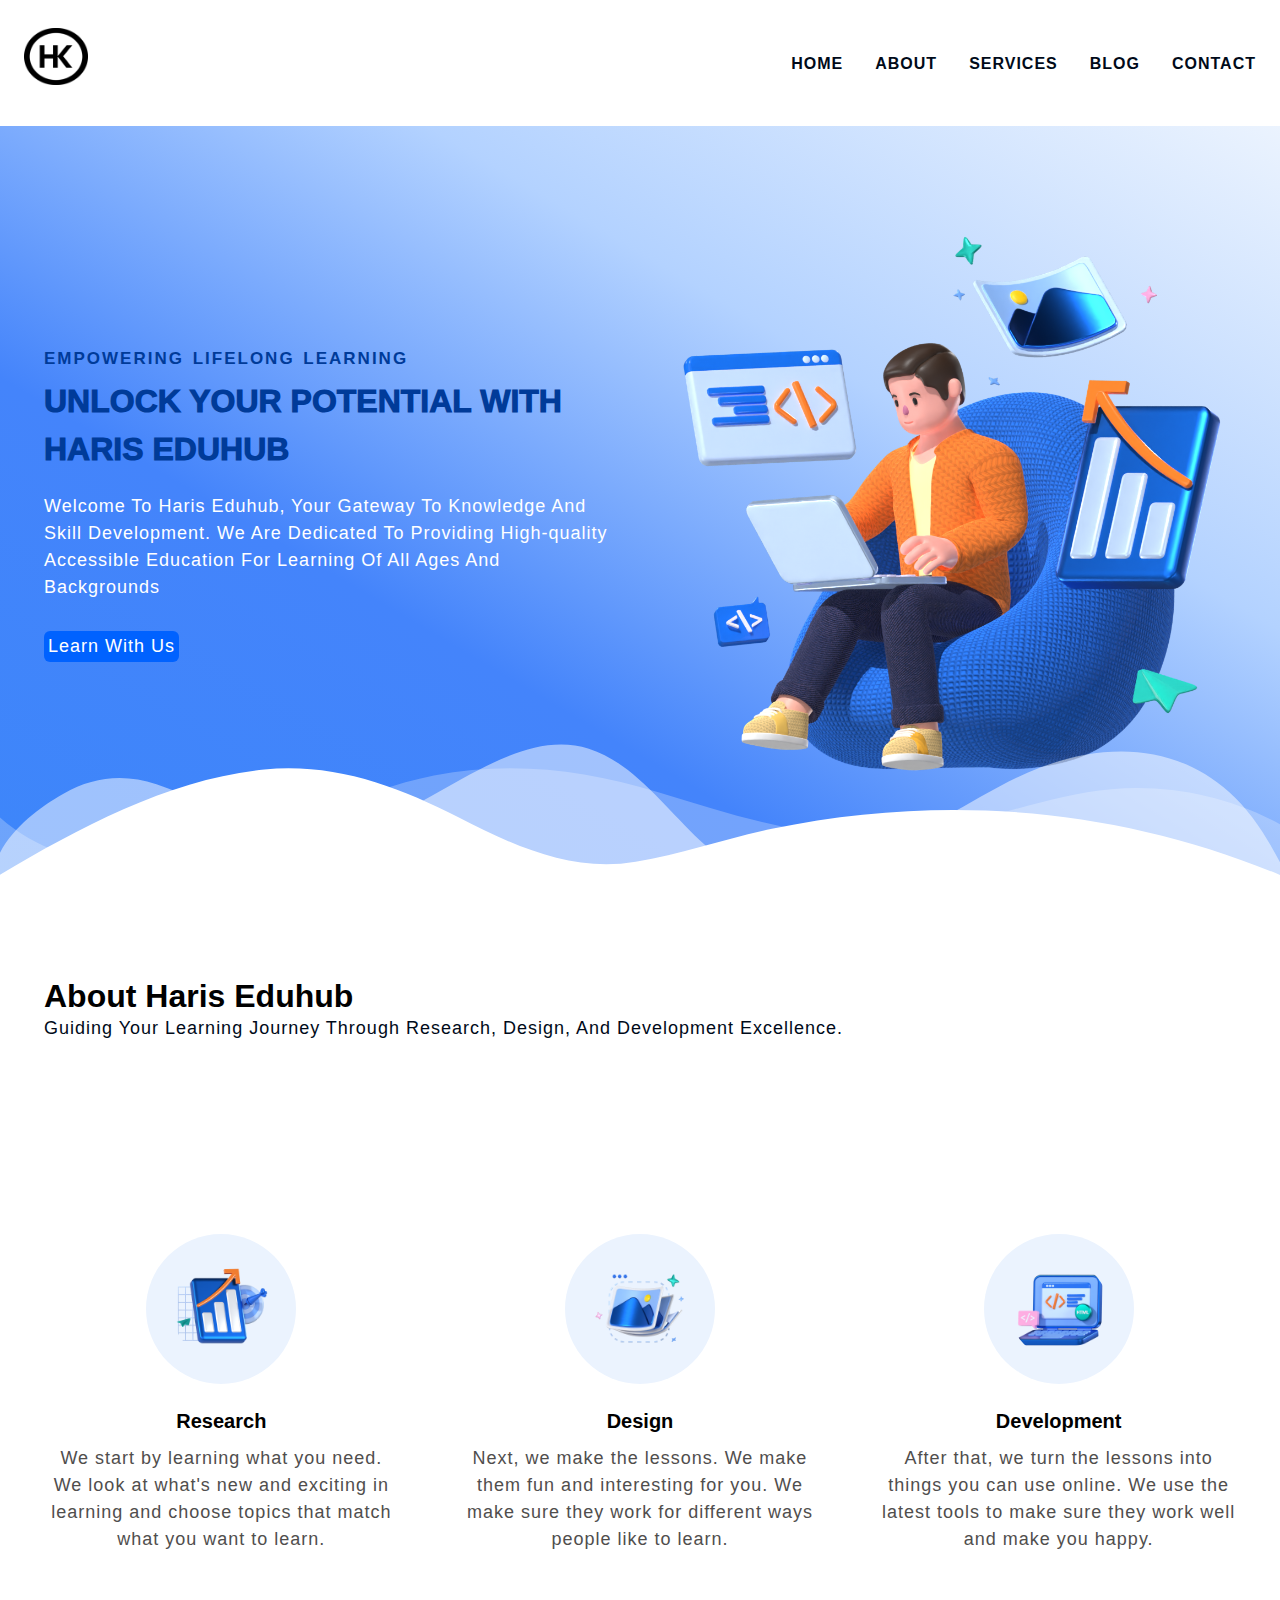
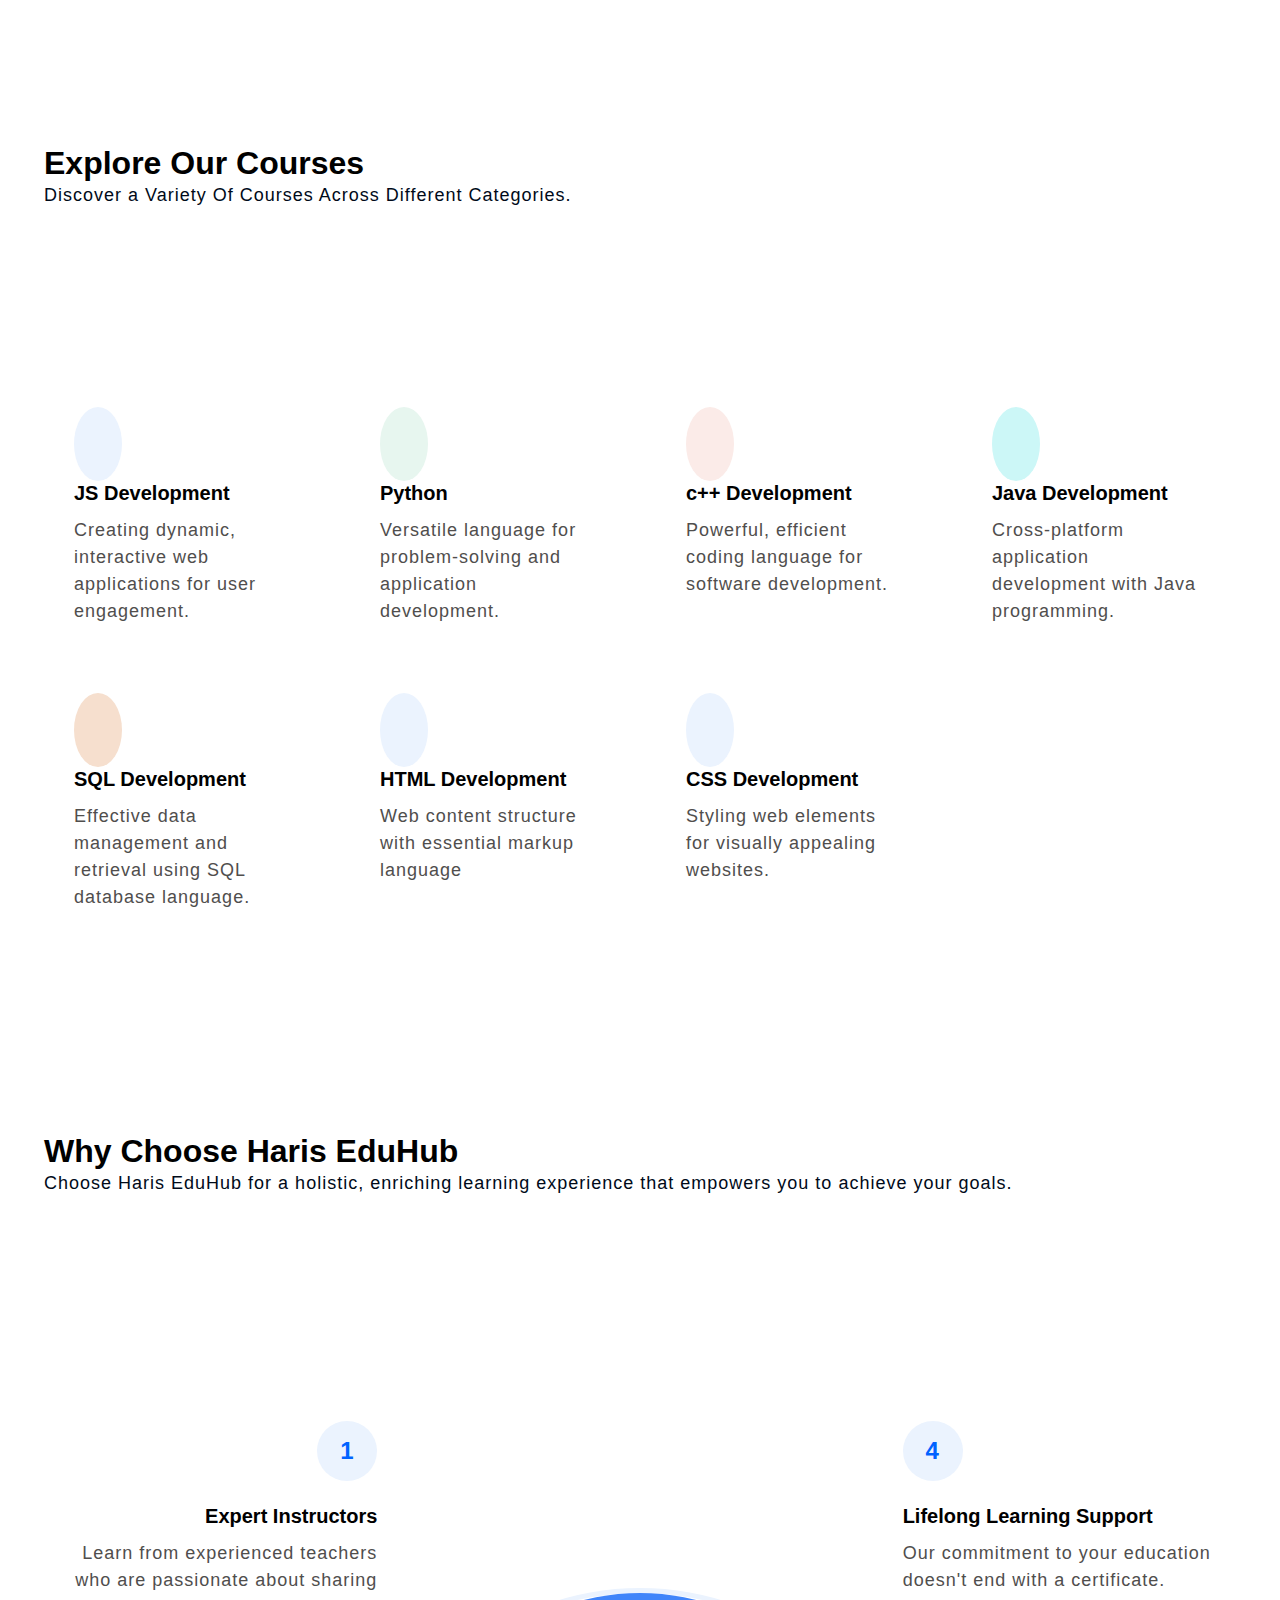
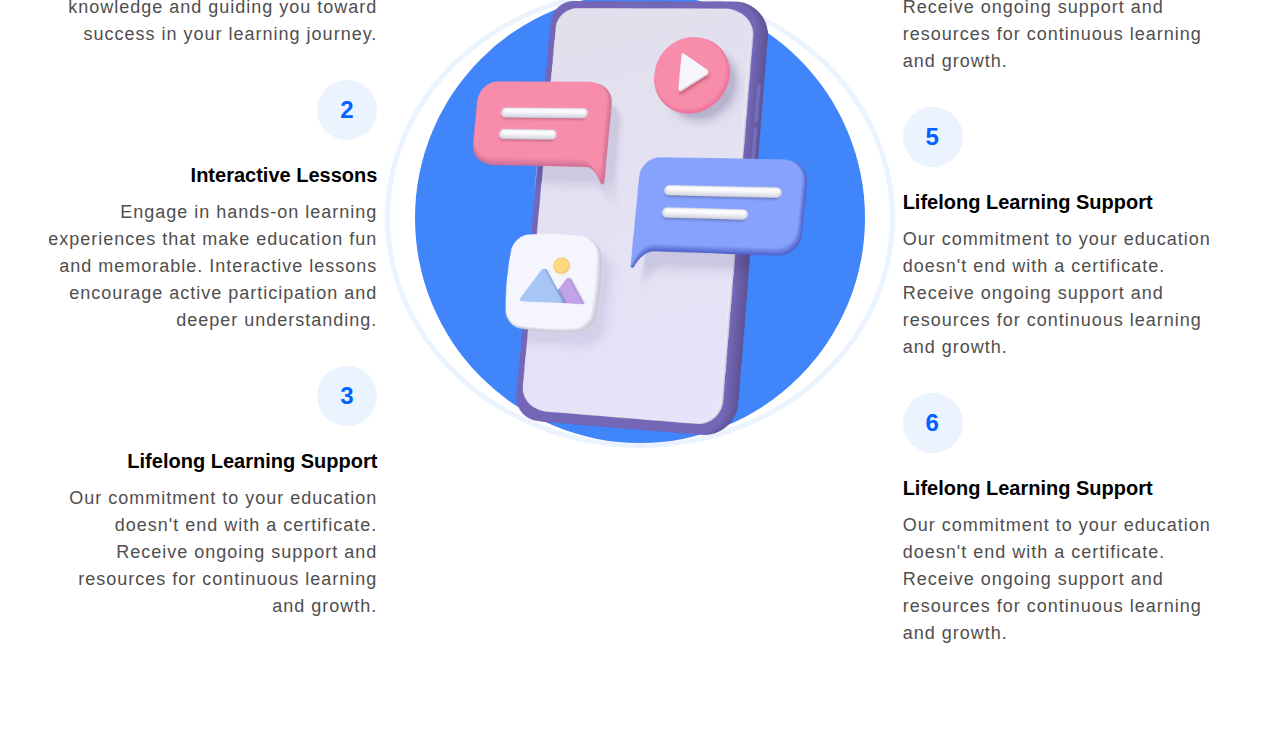
==== index.html @ 038fa743 "next start  contact section" ====
<!DOCTYPE html>
<html lang="en">

<head>
    <meta charset="UTF-8">
    <meta name="viewport" content="width=device-width, initial-scale=1.0">
    <link rel="stylesheet" href="https://cdnjs.cloudflare.com/ajax/libs/font-awesome/6.5.2/css/all.min.css"
        integrity="sha512-SnH5WK+bZxgPHs44uWIX+LLJAJ9/2PkPKZ5QiAj6Ta86w+fsb2TkcmfRyVX3pBnMFcV7oQPJkl9QevSCWr3W6A=="
        crossorigin="anonymous" referrerpolicy="no-referrer" />
    <link rel="stylesheet" href="style.css">
    <link rel="shortcut icon" href="logo.png" type="image/x-icon">
    <title>HARIS EDUHUB</title>
</head>

<body>

    <header class="section-navbar">
        <div class="container">
            <div class="navbar-brand">
                <a href="index.html">
                    <img src="logo.png" alt="my thapa eduhub logo" width="80%" height="auto" />
                </a>
            </div>
            <nav class="navbar">
                <ul>
                    <li class="nav-item">
                        <a class="nav-link" href="index.html"> home </a>
                    </li>
                    <li class="nav-item">
                        <a class="nav-link" href="about.html"> about </a>
                    </li>
                    <li class="nav-item">
                        <a class="nav-link" href="services.html"> services </a>
                    </li>
                    <li class="nav-item">
                        <a class="nav-link" href="blog.html"> blog </a>
                    </li>
                    <li class="nav-item">
                        <a class="nav-link" href="#section-contact--homepage"> contact </a>
                    </li>
                </ul>
            </nav>
        </div>
    </header>

    <main>
        <div class="section-hero">
            <div class="container grid grid-two--cols">
                <div class="section-hero--content">
                    <p class="hero-subheading">EMPOWERING LIFELONG LEARNING</p>
                    <h1 class="hero-heading">UNLOCK YOUR POTENTIAL WITH HARIS EDUHUB</h1>
                    <p class="hero-para">Welcome To Haris Eduhub,
                        Your Gateway To Knowledge And Skill Development.
                        We Are Dedicated To Providing High-quality Accessible
                        Education For Learning Of All Ages And Backgrounds</p>
                    <div class="hero-btn">
                        <a href="services.html" class="btn btn-white">Learn With Us</a>
                    </div>
                </div>
                <div class="section-hero--image">
                    <figure>
                        <img src="main-hero.png" alt=" nice pic">
                    </figure>
                </div>
            </div>
        </div>

        <div class="custom-shape-divider-bottom-1719916076">
            <svg data-name="Layer 1" xmlns="http://www.w3.org/2000/svg" viewBox="0 0 1200 120"
                preserveAspectRatio="none">
                <path
                    d="M0,0V46.29c47.79,22.2,103.59,32.17,158,28,70.36-5.37,136.33-33.31,206.8-37.5C438.64,32.43,512.34,53.67,583,72.05c69.27,18,138.3,24.88,209.4,13.08,36.15-6,69.85-17.84,104.45-29.34C989.49,25,1113-14.29,1200,52.47V0Z"
                    opacity=".25" class="shape-fill"></path>
                <path
                    d="M0,0V15.81C13,36.92,27.64,56.86,47.69,72.05,99.41,111.27,165,111,224.58,91.58c31.15-10.15,60.09-26.07,89.67-39.8,40.92-19,84.73-46,130.83-49.67,36.26-2.85,70.9,9.42,98.6,31.56,31.77,25.39,62.32,62,103.63,73,40.44,10.79,81.35-6.69,119.13-24.28s75.16-39,116.92-43.05c59.73-5.85,113.28,22.88,168.9,38.84,30.2,8.66,59,6.17,87.09-7.5,22.43-10.89,48-26.93,60.65-49.24V0Z"
                    opacity=".5" class="shape-fill"></path>
                <path
                    d="M0,0V5.63C149.93,59,314.09,71.32,475.83,42.57c43-7.64,84.23-20.12,127.61-26.46,59-8.63,112.48,12.24,165.56,35.4C827.93,77.22,886,95.24,951.2,90c86.53-7,172.46-45.71,248.8-84.81V0Z"
                    class="shape-fill"></path>
            </svg>
        </div>

    </main>

    <section class="section-about">
        <div class="container">
            <h2 class="section-common-heading">About Haris Eduhub</h2>
            <p class="section-common-subheading">
                Guiding Your Learning Journey Through Research, Design, And Development Excellence.
            </p>
        </div>

        <div class="container grid grid-three--cols">
            <div class="about-div">
                <div class="icon">
                    <img src="research.png" alt="haris eduhub research team">
                </div>
                <h3 class="section-common--title">Research</h3>
                <p>We start by learning what you need. We look at what's new and exciting in learning and choose topics
                    that match what you want to learn.</p>
            </div>

            <div class="about-div">
                <div class="icon">
                    <img src="design.png" alt="haris eduhub research team">
                </div>
                <h3 class="section-common--title">Design</h3>
                <p>Next, we make the lessons. We make them fun and interesting for you. We make sure they work for
                    different ways people like to learn.</p>
            </div>


            <div class="about-div">
                <div class="icon">
                    <img src="Coding.png" alt="haris eduhub research team">
                </div>
                <h3 class="section-common--title">Development</h3>
                <p>After that, we turn the lessons into things you can use online. We use the latest tools to make sure
                    they work well and make you happy.</p>
            </div>

        </div>

    </section>

    <section class="section-courses">
        <div class="container">
            <h2 class="section-common-heading">Explore Our Courses</h2>
            <p class="section-common-subheading">
                Discover a Variety Of Courses Across Different Categories.
            </p>
        </div>



        <div class="container grid grid-four--cols ">
            <div class="courses-div">
                <div class="icon">
                    <i class="fa-brands fa-js"></i>
                </div>
                <h3 class="section-common--title">JS Development</h3>
                <p>Creating dynamic, interactive web applications for user engagement.</p>
            </div>



            <div class="courses-div">
                <div class="icon">
                    <i class="fa-brands fa-python"></i>
                </div>
                <h3 class="section-common--title">Python</h3>
                <p>Versatile language for problem-solving and application development.</p>
            </div>



            <div class="courses-div">
                <div class="icon">
                    <i class="fa-brands fa-css3-alt"></i>
                </div>
                <h3 class="section-common--title">c++ Development</h3>
                <p>Powerful, efficient coding language for software development.
                </p>
            </div>



            <div class="courses-div">
                <div class="icon">
                    <i class="fa-brands fa-js"></i>
                </div>
                <h3 class="section-common--title">Java Development</h3>
                <p>Cross-platform application development with Java programming.</p>
            </div>



            <div class="courses-div">
                <div class="icon">
                    <i class="fa-solid fa-laptop-code"></i>
                </div>
                <h3 class="section-common--title">SQL Development</h3>
                <p>Effective data management and retrieval using SQL database language.</p>
            </div>



            <div class="courses-div">
                <div class="icon">
                    <i class="fa-brands fa-html5"></i>
                </div>
                <h3 class="section-common--title">HTML Development</h3>
                <p>Web content structure with essential markup language</p>
            </div>



            <div class="courses-div">
                <div class="icon">
                    <i class="fa-brands fa-css3-alt"></i>
                </div>
                <h3 class="section-common--title">CSS Development</h3>
                <p>Styling web elements for visually appealing websites.</p>
            </div>

        </div>
    </section>


    <section class="section-why-choose">
        <div class="container">
            <h2 class="section-common-heading">Why Choose Haris EduHub</h2>
            <p class="section-common-subheading">
                Choose Haris EduHub for a holistic, enriching learning experience that empowers you to achieve your
                goals.
            </p>
        </div>




        <div class="container grid grid-three--cols">
            <div class="choose-left--div text-align--right">
                <div class="why-choose--div">
                    <p class="common-text--highlight">1</p>
                    <h3 class="section-common--title">Expert Instructors</h3>
                    <p>Learn from experienced teachers who are passionate about sharing knowledge and guiding you toward
                        success in your learning journey.</p>

                </div>

                <div class="why-choose--div">
                    <p class="common-text--highlight">2</p>
                    <h3 class="section-common--title">Interactive Lessons</h3>
                    <p>Engage in hands-on learning experiences that make education fun and memorable. Interactive
                        lessons encourage active participation and deeper understanding.</p>

                </div>

                <div class="why-choose--div">
                    <p class="common-text--highlight">3</p>
                    <h3 class="section-common--title">Lifelong Learning Support</h3>
                    <p>Our commitment to your education doesn't end with a certificate. Receive ongoing support
                        and resources for continuous learning and growth.</p>

                </div>

            </div>

            <div class="choose-center--div">
                <figure>
                    <img src="mbl.png" alt="">
                </figure>
            </div>

            <div class="choose-left--div text-align--left">

                <div class="choose-right--div text-align--left">
                    <div class="why-choose--div">
                        <p class="common-text--highlight">4</p>
                        <h3 class="section-common--title">Lifelong Learning Support</h3>
                        <p>Our commitment to your education doesn't end with a certificate. Receive ongoing support
                            and resources for continuous learning and growth.</p>

                    </div>
                </div>

                <div class="choose-right--div text-align--left">
                    <div class="why-choose--div">
                        <p class="common-text--highlight">5</p>
                        <h3 class="section-common--title">Lifelong Learning Support</h3>
                        <p>Our commitment to your education doesn't end with a certificate. Receive ongoing support
                            and resources for continuous learning and growth.</p>

                    </div>
                </div>

                <div class="choose-right--div text-align--left">
                    <div class="why-choose--div">
                        <p class="common-text--highlight">6</p>
                        <h3 class="section-common--title">Lifelong Learning Support</h3>
                        <p>Our commitment to your education doesn't end with a certificate. Receive ongoing support
                            and resources for continuous learning and growth.</p>

                    </div>
                </div>
            </div>

        </div>









    </section>

</body>

</html>
---- style.css ----
* {
  margin: 0;
  padding: 0;
  box-sizing: border-box;
  font-family: Georgia, "Times New Roman", Times, serif;
  ::selection{
    background-color: #3FA2F6;
  }
}

html {
  font-size: 62.5%;
}

/**nav bar**/

h1,
h2,
h3,
h4,
h5,
h6 {
  font-family: sans-serif;
}

p,
li,
a {
  font-family: sans-serif;
  font-size: 1.8rem;
  letter-spacing: 0.1rem;
  font-weight: 400;
  color: var(--para-color);
  line-height: 1.5;
}

a {
  text-decoration: none;
}

li {
  list-style: none;
}

.navbar-brand{
  width: 80px;
  margin-top: 10px;
  aspect-ratio: 1;
}

:root {
  --main-color: #0062ff;
  --bg-color: #ffffff;
  --font-color: #424242;
  --heading-color: #000a19;
  --supporting-color: #ebf3fe;
  --para-color: #504e4d;
  --main-hero-color: #003b99;
  --white-color: #ffffff;
  --btn-hover-bg-color: #033b99;
  --btn-box-shadow: rgba(100,100,111,0.2)0px 7px 29px 0px;
}

.container {
  max-width: 142rem;
  margin: 0 auto;
  padding: 9.6rem 4.4rem;
}

.section-navbar {
  /* width: 100%; */
  box-shadow: rgba(0, 0, 0, 0.05) 0px 6px 24px 0px,
    rgba(0, 0, 0, 0.08) 0px 0px 0px 1px;
}

.section-navbar .container {
  display: flex;
  justify-content: space-between;
  align-items: center;
  padding: 1.8rem 2.4rem;
}

.section-navbar .navbar ul {
  display: flex;
  gap: 3.2rem;
  /* text-transform: capitalize; */

  & li a {
    color: var(--heading-color);
    text-transform: uppercase;
    font-weight: 600;
    font-size: 1.6rem;
    display: inline-block;
    position: relative;

    &::after {
      content: "";
      position: absolute;
      bottom: -0.3rem;
      left: 0;
      width: 0%;
      border-bottom: 0.2rem solid var(--main-color);
      transition: all 0.3s linear;
    }
  }

  & li a:hover:after {
    width: 100%;
  }
}

/**hero section**/

.grid {
  display: grid;
}

.grid-two--cols {
  grid-template-columns: repeat(2, 1fr);
}

.btn{
    display: inline-block;
    padding: 2px 4px;
    background-color: var(--main-color);
    color: var(--white-color);
    border-radius: 0.6rem;
}

.btn:hover{
    background-color: var(--btn-hover-bg-color);
    cursor: pointer;
    box-shadow: var(--btn-box-shadow);
}

main{
  position: relative;
    background-image: linear-gradient(
        to top right,
        #3d86fa,
        #4484fb,
        #b3d2ff,
        #ebf3fe
    );
}

.section-hero--image img{
  width: 100%;
  height: auto;
  transform: scaleX(-1);
}

.section-hero .grid{
  align-items: center;
  gap: 6.4rem;

  & .hero-subheading{
    text-transform: uppercase;
    letter-spacing: 0.2rem;
    font-size: 1.7rem;
    word-spacing: 0.2rem;
    color: var(--main-hero-color);
    font-weight: 700;
    margin-bottom: 6px;
  }

  & .hero-heading{
    font-size: 3.2rem;
    line-height: 1.5;
    font-family: sans-serif;
    color: var(--main-hero-color);
    font-weight: 1000;
  }

  & .hero-para{
    color: var(--white-color);
    margin: 2rem 0 3rem 0;
  }

}

/**shape divider**/

.custom-shape-divider-bottom-1719916076 {
  position: absolute;
  bottom: 0;
  left: 0;
  width: 100%;
  overflow: hidden;
  line-height: 0;
  transform: rotate(180deg);
}

.custom-shape-divider-bottom-1719916076 svg {
  position: relative;
  display: block;
  width: calc(100% + 1.3px);
  height: 150px;
}

.custom-shape-divider-bottom-1719916076 .shape-fill {
  fill: #FFFFFF;
}

/**end shape divider**/

/**about section**/

.section-common-heading{
  font-size: 3.2rem;
  font-weight: 700;
  text-transform: capitalize;
}

.section-common-subheading{
  color: var(--heading-color);
}

.section-about img{
   padding: 2.54rem;
   background-color: var(--supporting-color);
   width: 15rem;
   height: auto;
   border-radius: 50%;
   transition: all 0.3s linear;
}

.section-about .about-div{
  text-align: center;
}

.section-common--title{
  font-size: 2rem;
  margin: 2.4rem 0 1.2rem 0; 
}

.grid-three--cols{
  grid-template-columns: repeat(3, 1fr);
  gap: 6.4rem;
}

.section-about .grid{
  gap: 6.4rem;
}

.section-about .icon:hover > img{
      transform: rotate(360deg);
      background:linear-gradient(to right,#0575e6, #021b79)
}

/**courses section**/

.fa-solid{
  padding: 2.4rem;
  background-color: var(--supporting-color);
  font-size: 2.4rem;
  border-radius: 50%;
  color: var(--main-hero-color);
}

.fa-brands{
  padding: 2.4rem;
  background-color: var(--supporting-color);
  font-size: 2.4rem;
  border-radius: 50%;
  color: var(--main-hero-color);
}

.grid-four--cols{
  grid-template-columns: repeat(4, 2fr);
}

.section-courses .grid{
   gap: 3.2rem;
}

.section-courses .courses-div:hover{
    box-shadow: var(--btn-box-shadow);
}

.section-courses .courses-div{
  padding: 3rem;
}

.courses-div:nth-child(2) .icon .fa-brands{
    background-color: #e7f6ef;
    color: #68bf9b;
}

.courses-div:nth-child(3) .icon .fa-brands{
  background-color: #fbebe8;
  color: #ff8b52;
}

.courses-div:nth-child(1) .icon .fa-brands{
  color: #0062ff;
}

.courses-div:nth-child(4) .icon .fa-brands{
   background-color: #ccf7f7;
   color: #183d3d;
}

.courses-div:nth-child(5) .icon .fa-solid{
 background-color: #f7dfee;
 color: #d988b9;
}

.courses-div:nth-child(5) .icon .fa-solid{
  background-color: #f6dfce;
  color: #ff9b50;
}

.courses-div:nth-child(5) .icon .fa-brands{
  background-color: #dce9fa;
  color: #1450a3;
}

/**why choose section**/

.section-why-choose{

}

.common-text--highlight{
   width: 6rem;
   aspect-ratio: 1;
   background-color: var(--supporting-color);
   color: var(--main-color);
   display: flex;
   justify-content: center;
   align-items: center;
   font-size: 2.4rem;
   font-weight: 700;
   border-radius: 50%;
}

.section-why-choose .text-align--right .why-choose--div{
  display: flex;
  flex-direction: column;
  justify-content: start;
  align-items: end;
  text-align: right;
}

.choose-center--div img{
  width: 100%;
  height: auto;
}

.section-why-choose .grid{
  gap: 9.6rem; 
}

.why-choose--div{
  margin-top: 3.2rem;
}

.choose-center--div,figure{
   display: flex;
   justify-content: center;
   align-items: center;
   position: relative;
}

.choose-center--div figure::before,
.choose-center--div figure::after{
  content: "";
  position: absolute;
  top: 50%;
  left: 50%;
  transform: translate(-50%,-50%);
  background-color: #4085fa;
  width: 45rem;
  height: 45rem;
  border-radius: 50%;
  z-index: -1;
} 

@keyframes circle{
  0%{
    background-color: #b3d0ff;
  }

  25%{
    background-color: #80b1ff;
  }

  50%{
    background-color: #4d91ff;
  }

  75%{
    background-color: #99c0ff;
  }

  100%{
    background-color: #3381ff;
  }
}

.choose-center--div figure::before{
  animation: circle 5s linear infinite;
}

.choose-center--div figure::after{
  width: 50rem;
  width: 50rem;
  z-index: -2;
  border: .5rem solid var(--supporting-color);
  background-color: transparent;
}
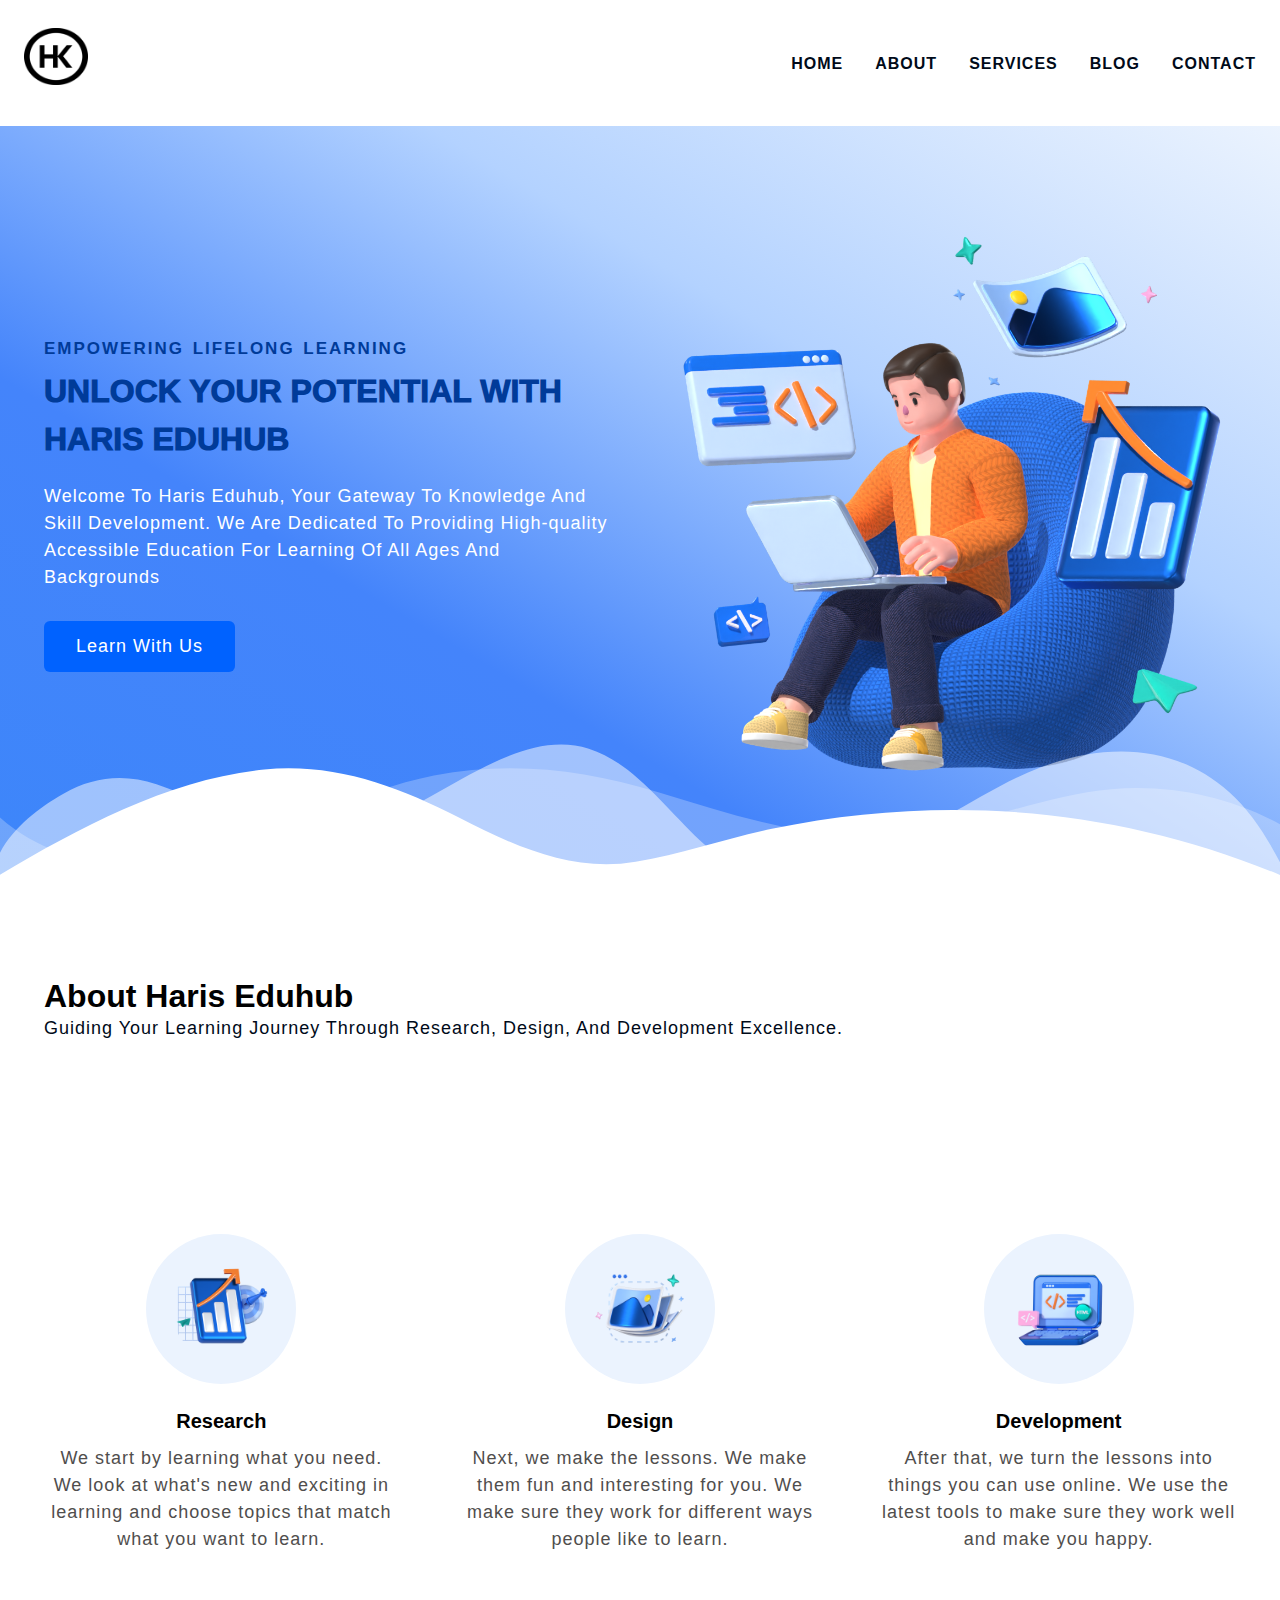
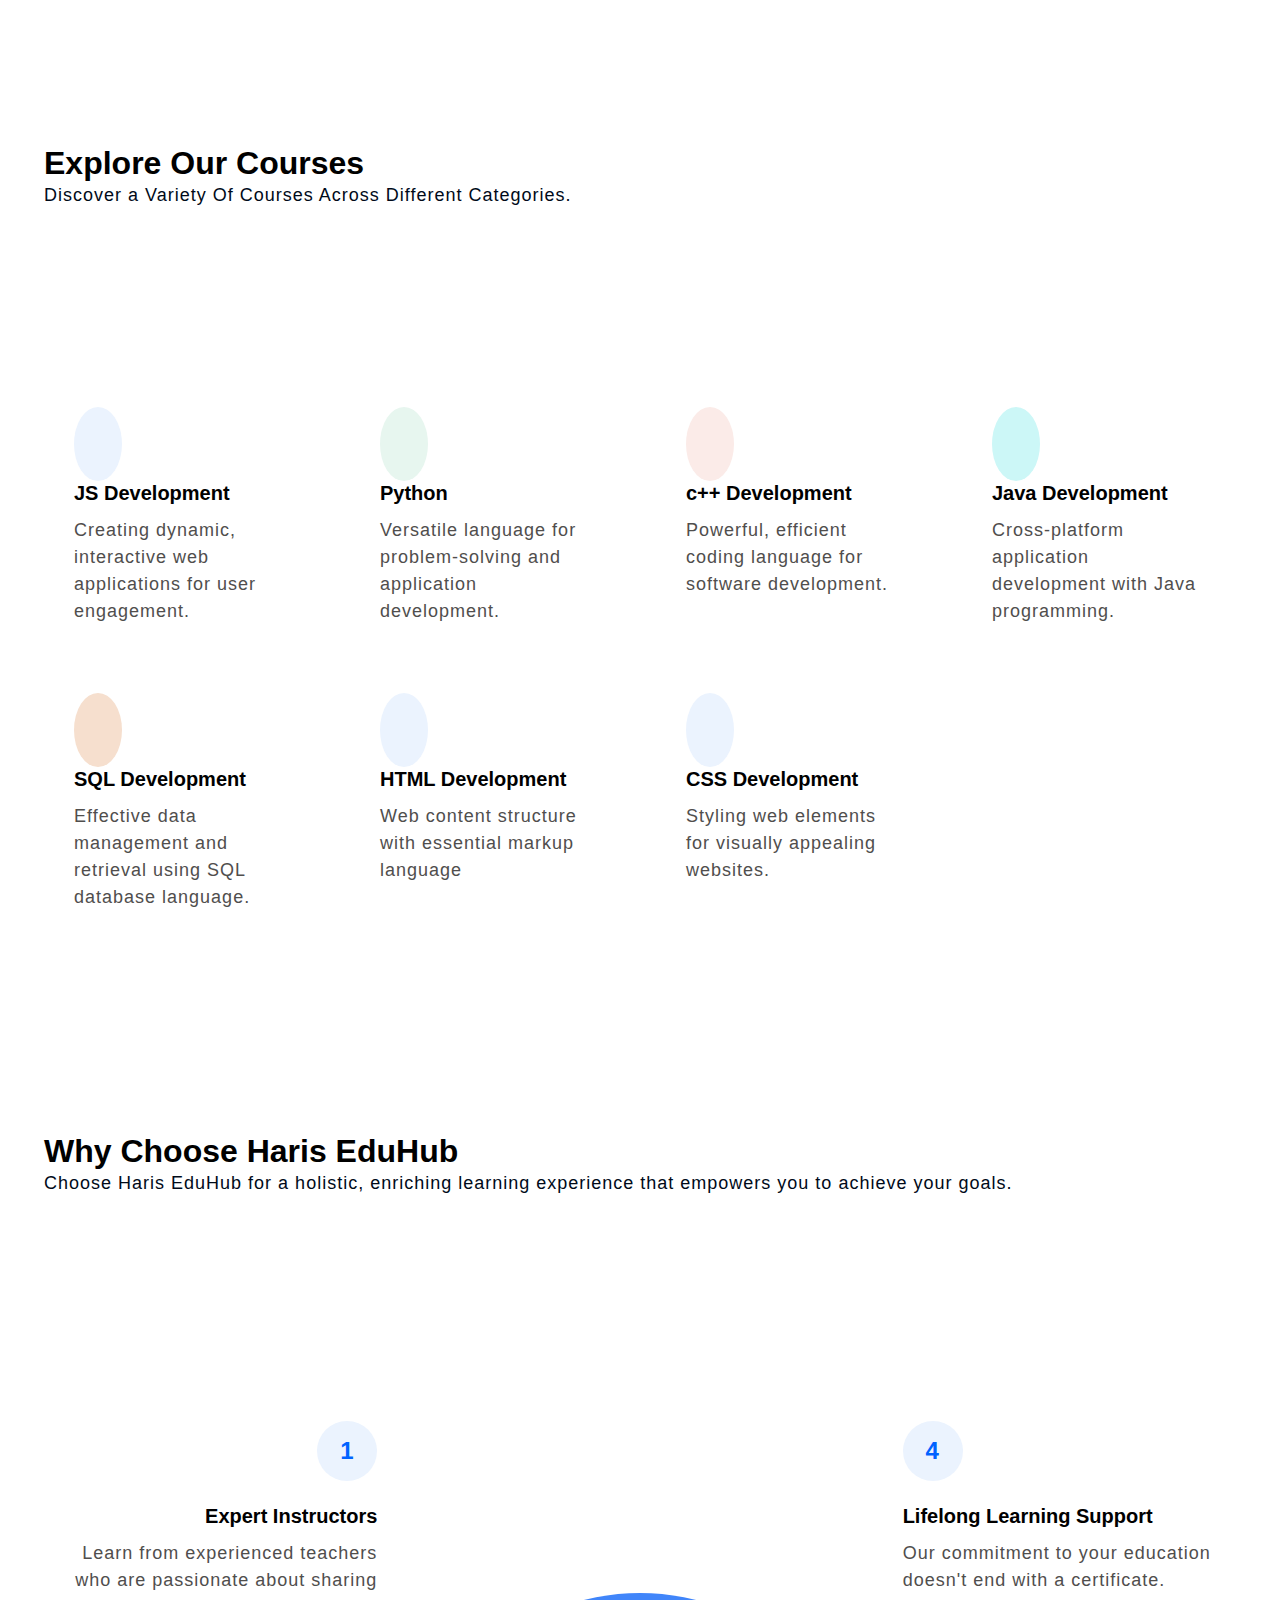
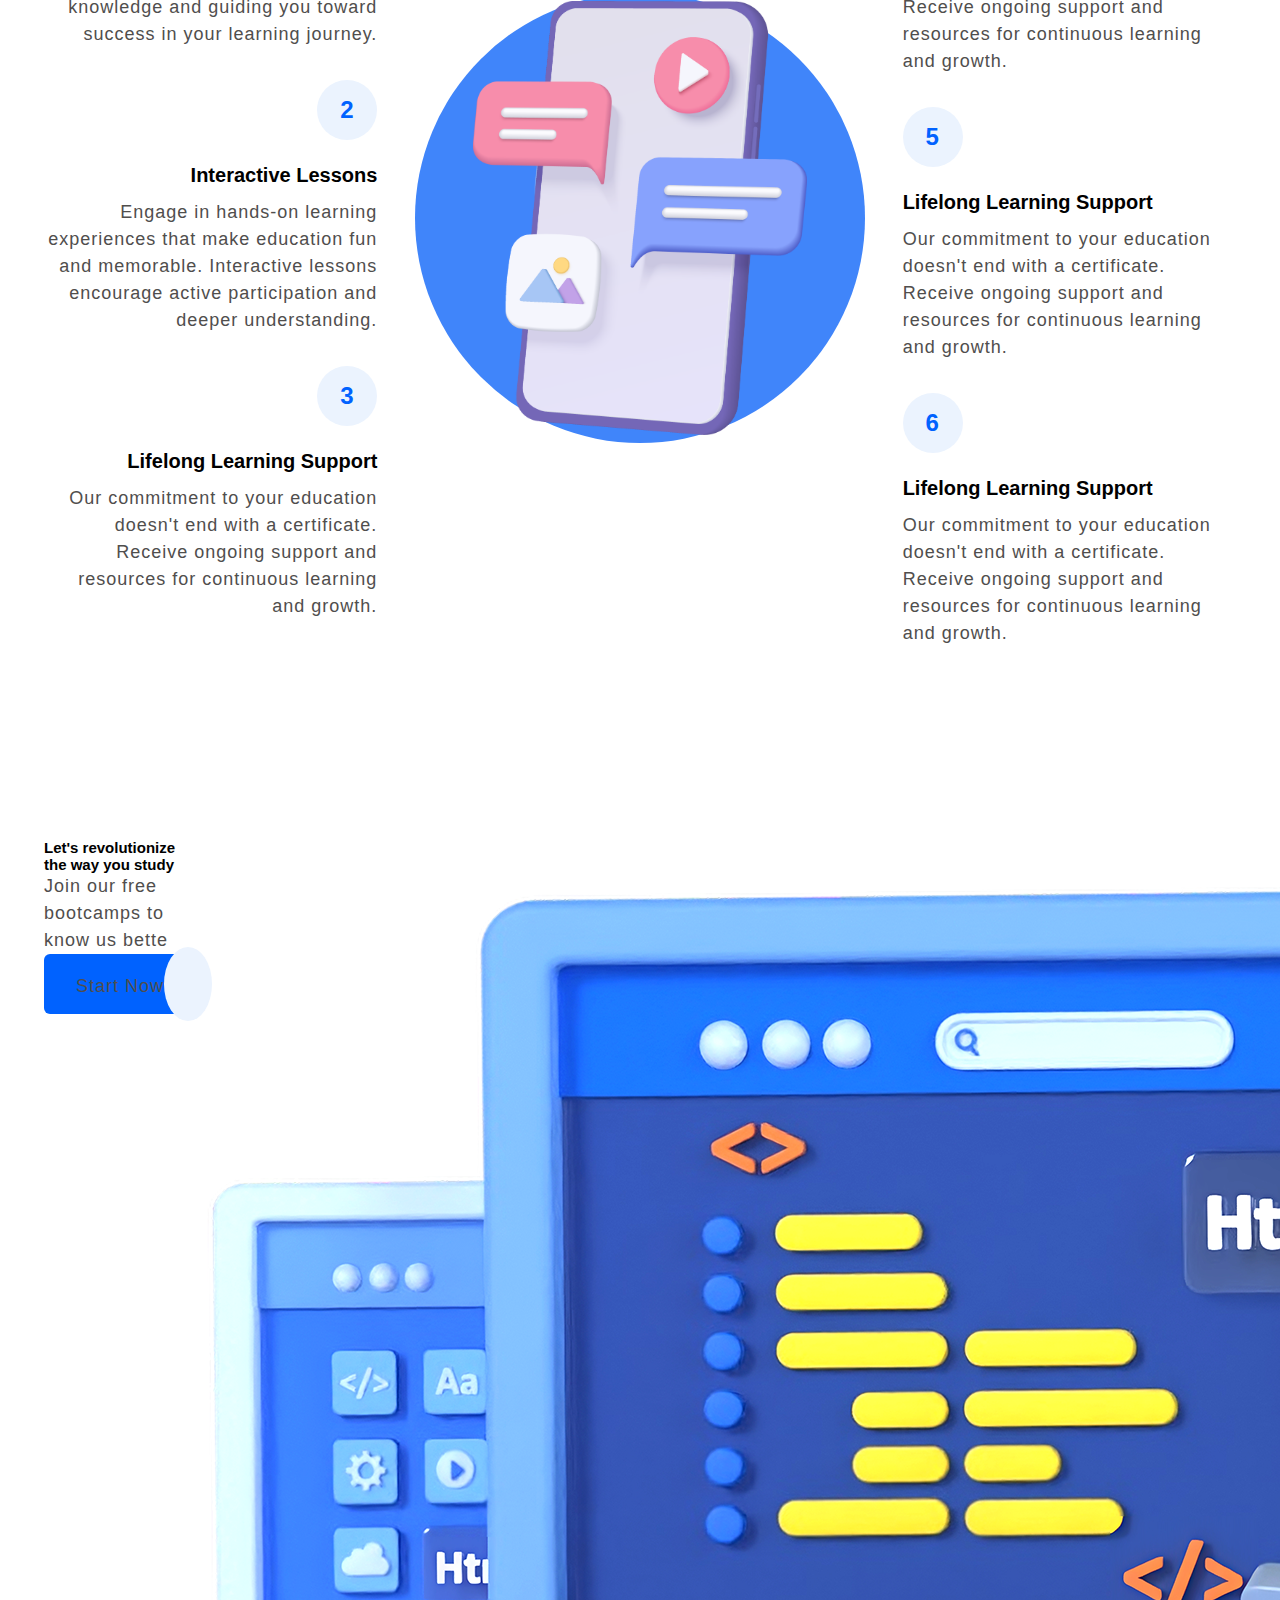
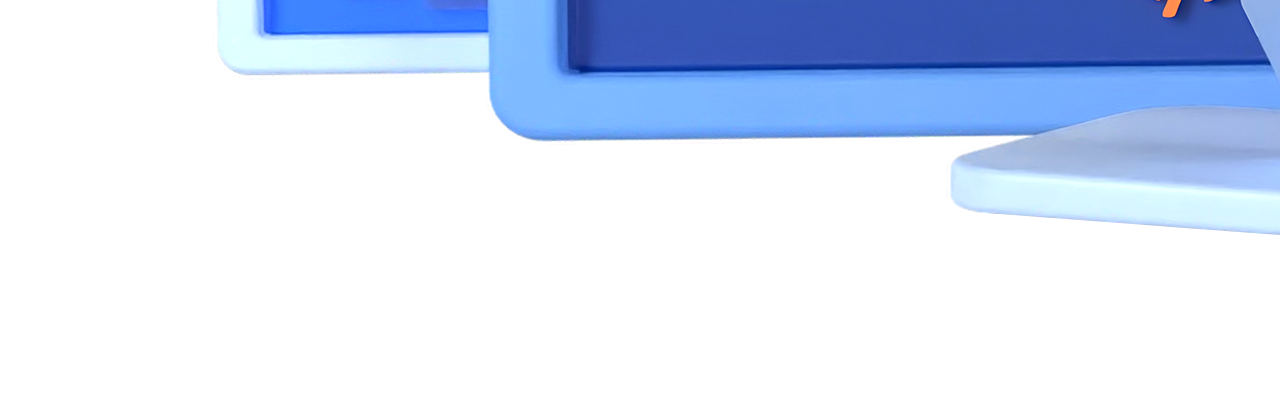
==== commit 848629a9: "start contact home section" ====
--- a/index.html
+++ b/index.html
@@ -287,17 +287,31 @@
             </div>
 
         </div>
-
-
-
-
-
-
-
-
-
     </section>
 
+
+<div class="section-contact-homepage" id=""section-contact-homepage">
+    <div class="container grid grid-two--cols">
+        <div class="contact-content">
+            <h2 class="contact-title">Let's revolutionize the way you study</h2>
+            <p>Join our free bootcamps to know us bette</p>
+             <div class="btn">
+                <a href="contact.html">Start Now <i class="fa-solid fa-circle-arrow-right"></i></a>
+             </div>
+        </div>
+        <div class="contact-image">
+            <img src="main.png" alt="">
+        </div>
+    </div>
+</div>
+
+
+
+
+
+
+    
+
 </body>
 
 </html>--- a/style.css
+++ b/style.css
@@ -121,7 +121,7 @@
 
 .btn{
     display: inline-block;
-    padding: 2px 4px;
+    padding: 12px 32px;
     background-color: var(--main-color);
     color: var(--white-color);
     border-radius: 0.6rem;
@@ -317,10 +317,6 @@
 }
 
 /**why choose section**/
-
-.section-why-choose{
-
-}
 
 .common-text--highlight{
    width: 6rem;
@@ -407,6 +403,6 @@
   width: 50rem;
   width: 50rem;
   z-index: -2;
-  border: .5rem solid var(--supporting-color);
+  /* border: .5rem solid var(--supporting-color); */
   background-color: transparent;
 }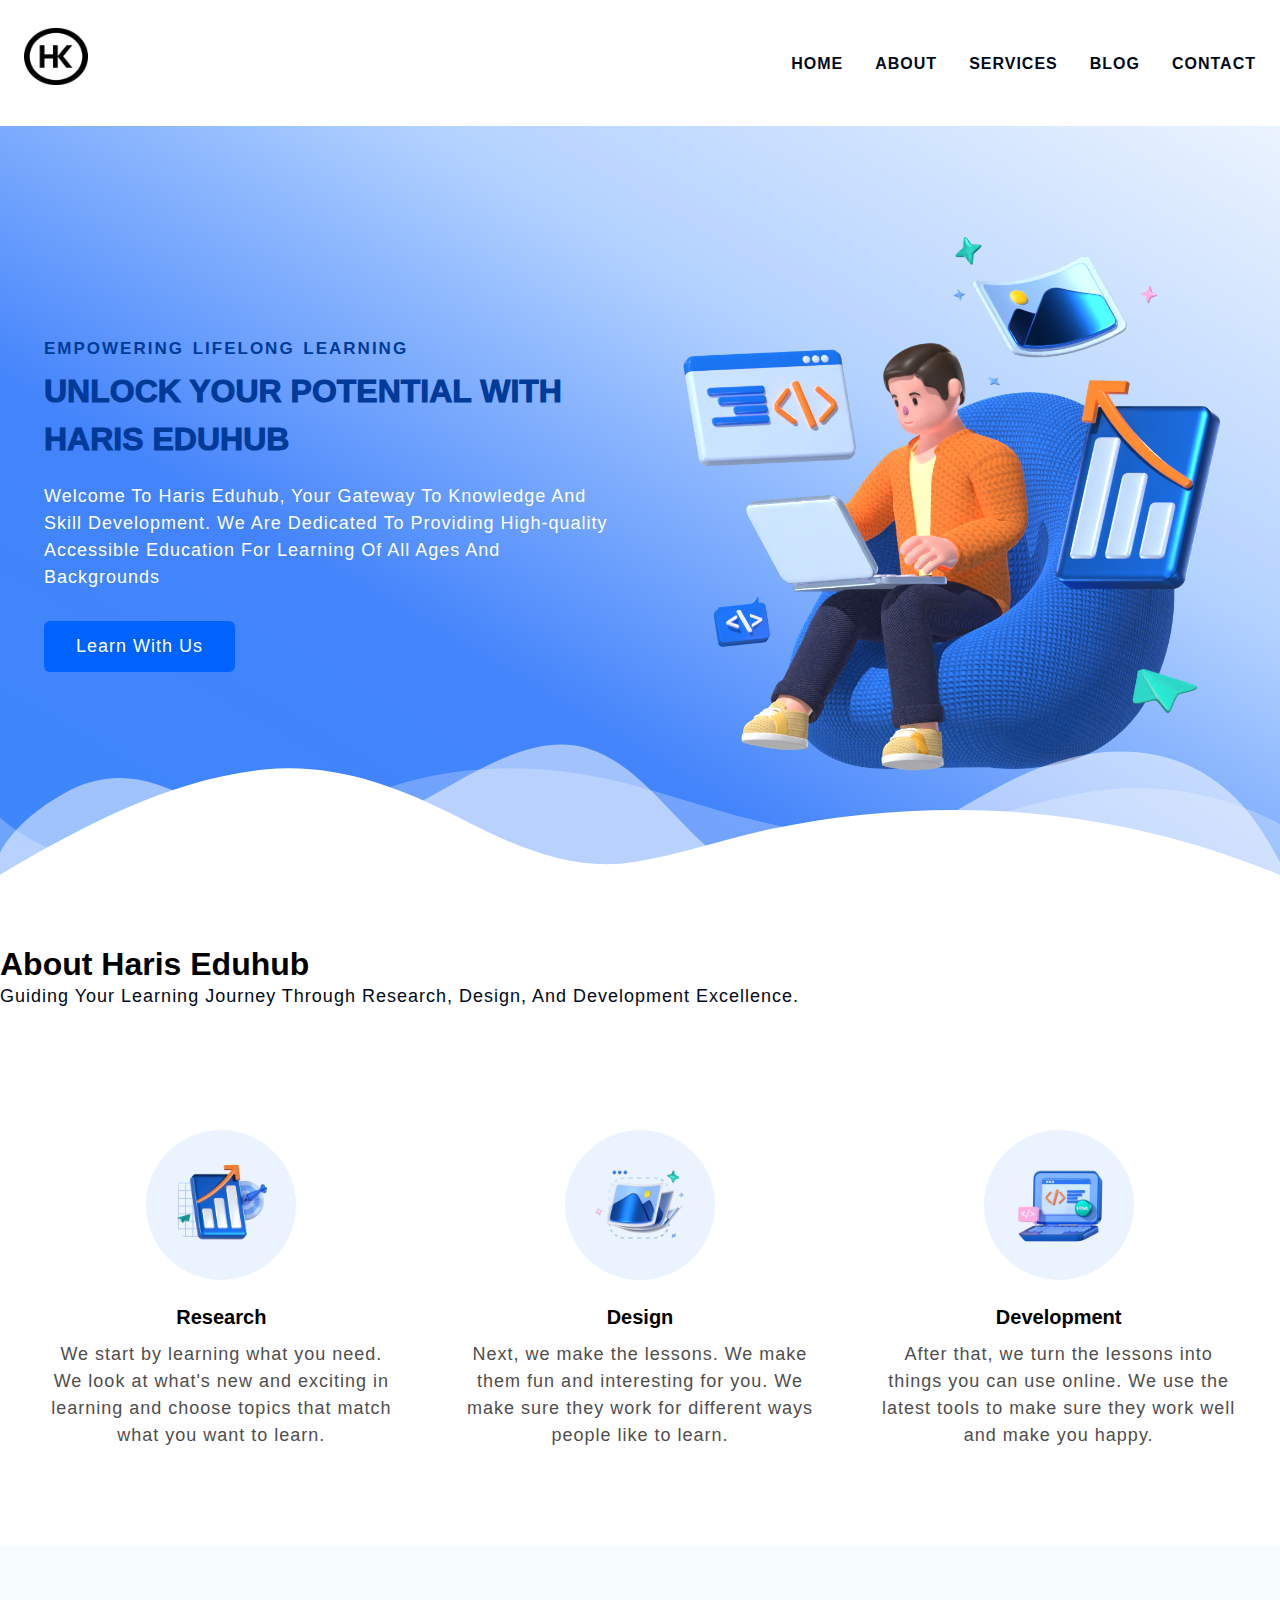
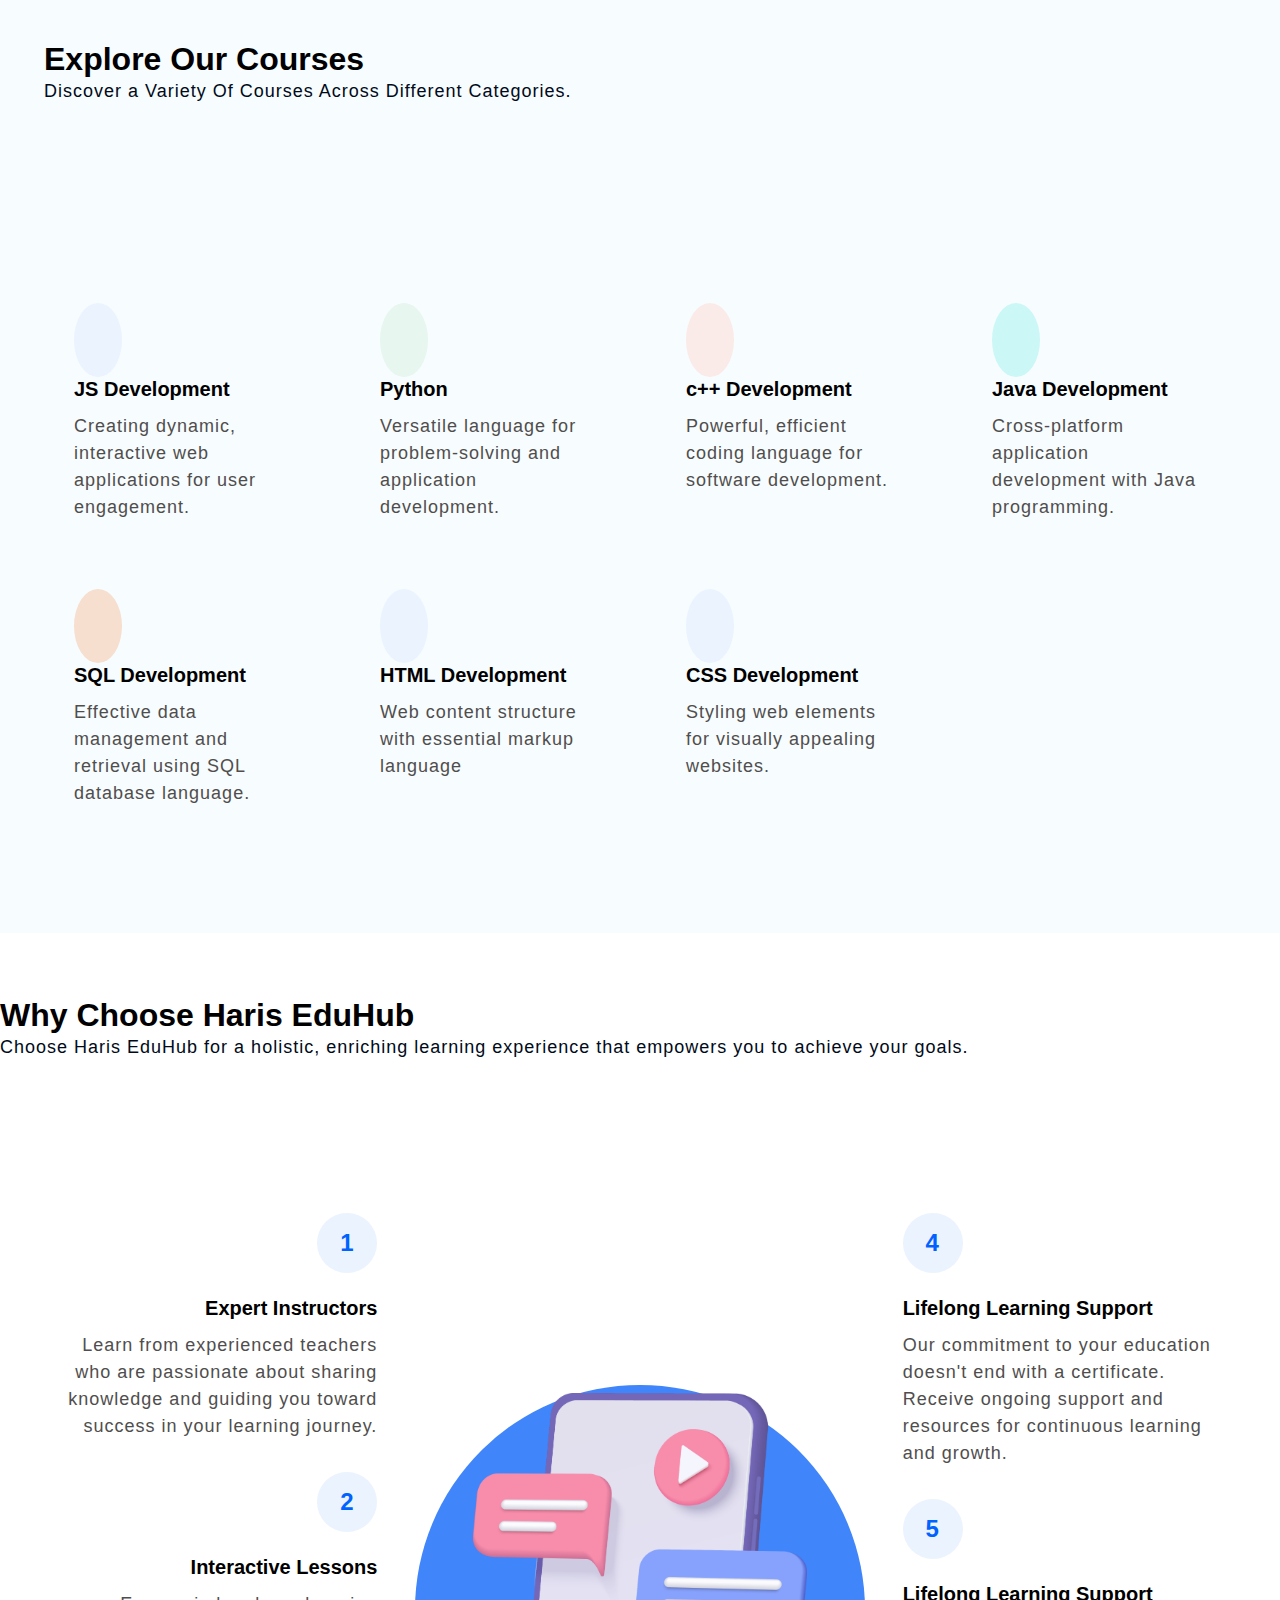
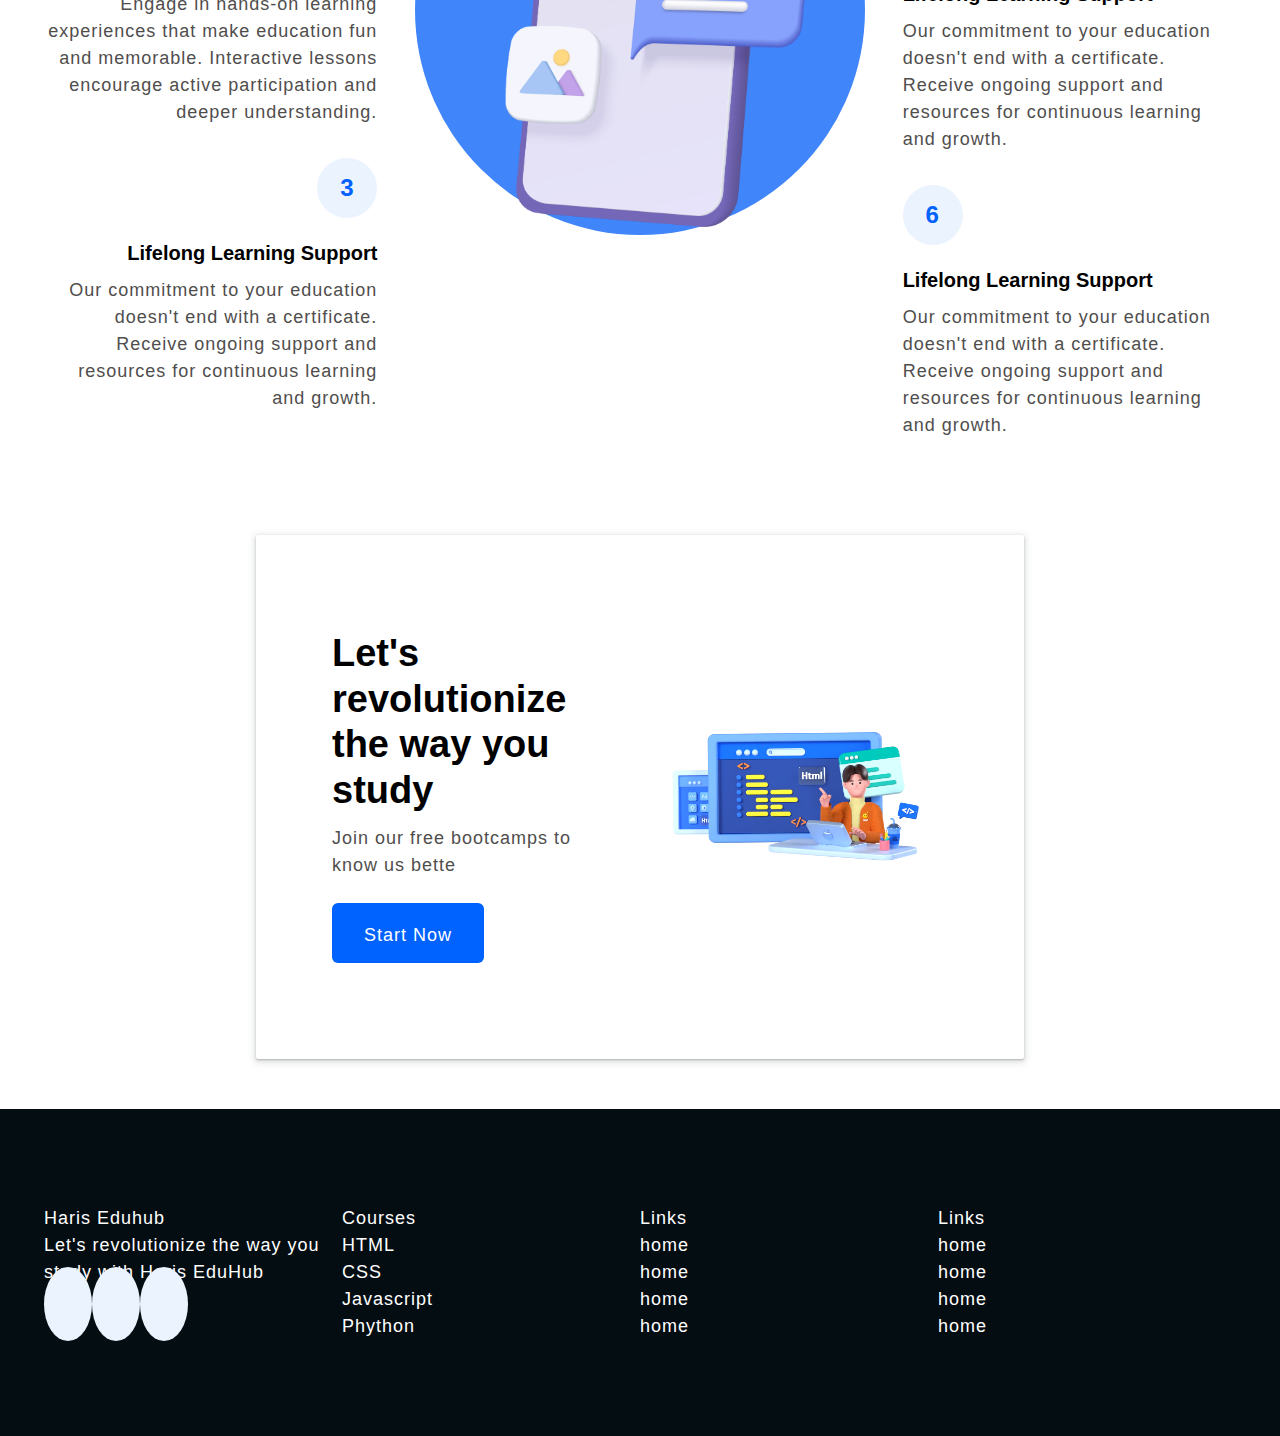
==== commit d630fc5a: "5/6/2024" ====
--- a/index.html
+++ b/index.html
@@ -305,7 +305,57 @@
     </div>
 </div>
 
-
+<footer>
+    <div class="container grid grid-four--cols">
+        <div class="footer-1--div">
+            <div class="logo-brand">
+                <a href="index.html" class="footer-subheading">Haris Eduhub</a>
+            </div>
+            <p>Let's revolutionize the way you study with Haris EduHub</p>
+        
+
+        <div class="social-footer--icons">
+            <a href="https://discord.com" target="_blank"><i class="fa-brands fa-discord"></i></a>
+            <a href="https://www.youtube.com"><i class="fa-brands fa-youtube"></i></a>
+            <a href="https://www.intagram.com"><i class="fa-brands fa-instagram"></i></a>
+        </div>
+    </div>
+
+    <div class="footer-2--div">
+        <p class="footer-subheading">Courses</p>
+            <ul>
+                <li><a href="index.html">HTML</a></li>
+                <li><a href="index.html">CSS</a></li>
+                <li><a href="index.html">Javascript</a></li>
+                <li><a href="index.html">Phython</a></li>
+            </ul>
+        
+    </div>
+
+    <div class="footer-3--div">
+        <p class="footer-subheading">Links</p>
+            <ul>
+                <li><a href="index.html">home</a></li>
+                <li><a href="index.html">home</a></li>
+                <li><a href="index.html">home</a></li>
+                <li><a href="index.html">home</a></li>
+            </ul>
+        
+    </div>
+
+    <div class="footer-4--div">
+        <p class="footer-subheading">Links</p>
+            <ul>
+                <li><a href="index.html">home</a></li>
+                <li><a href="index.html">home</a></li>
+                <li><a href="index.html">home</a></li>
+                <li><a href="index.html">home</a></li>
+            </ul>
+        
+    </div>
+
+    </div>
+</footer>
 
 
 
--- a/style.css
+++ b/style.css
@@ -50,13 +50,15 @@
 
 :root {
   --main-color: #0062ff;
-  --bg-color: #ffffff;
+  /* --bg-color: #ffffff; */
+  --bg-color: #f7fcff;
   --font-color: #424242;
   --heading-color: #000a19;
   --supporting-color: #ebf3fe;
   --para-color: #504e4d;
   --main-hero-color: #003b99;
   --white-color: #ffffff;
+  --footer-bg-color: #040d12;
   --btn-hover-bg-color: #033b99;
   --btn-box-shadow: rgba(100,100,111,0.2)0px 7px 29px 0px;
 }
@@ -405,4 +407,69 @@
   z-index: -2;
   /* border: .5rem solid var(--supporting-color); */
   background-color: transparent;
+}
+
+/**contact home section**/
+
+.section-contact-homepage{
+  width: 60%;
+  min-height: 30rem;
+  margin: 0 auto;
+  box-shadow: rgba(60,64,67,0.3) 0px 1px 2px 0px,
+  rgba(60,64,67,0.15) 0px 2px 6px 2px;
+  margin-bottom: 5rem;
+  border-radius: 0.2rem;
+  padding: 0 3.2rem;
+
+  & .grid{
+    align-items: center;
+    gap: 6.2rem;
+  }
+}
+
+.section-contact-homepage img{
+  width: 90%;
+  height: auto;
+}
+
+.contact-title{
+  font-size: 3.8rem;
+  line-height: 1.2;
+}
+
+.contact-content p{
+  margin: 1.2rem 0 2.4rem 0;
+}
+
+.section-contact-homepage .fa-solid{
+  padding: 0;
+  color: var(--white-color);
+  background-color: var(--main-color);
+}
+
+.section-contact-homepage a{
+  color: var(--white-color);
+  text-transform: capitalize;
+}
+
+
+.section-about .container:first-child,
+.section-blog .container:first-child,
+.section-courses-homepage .container:first-child,
+.section-why-choose .container:first-child{
+  padding: 6.4rem 0 2.4rem 0;
+}
+
+.section-courses{
+  background-color: var(--bg-color);
+}
+
+/**footer section**/
+
+footer{
+  background-color: var(--footer-bg-color);
+}
+
+footer *{
+  color: var(--white-color);
 }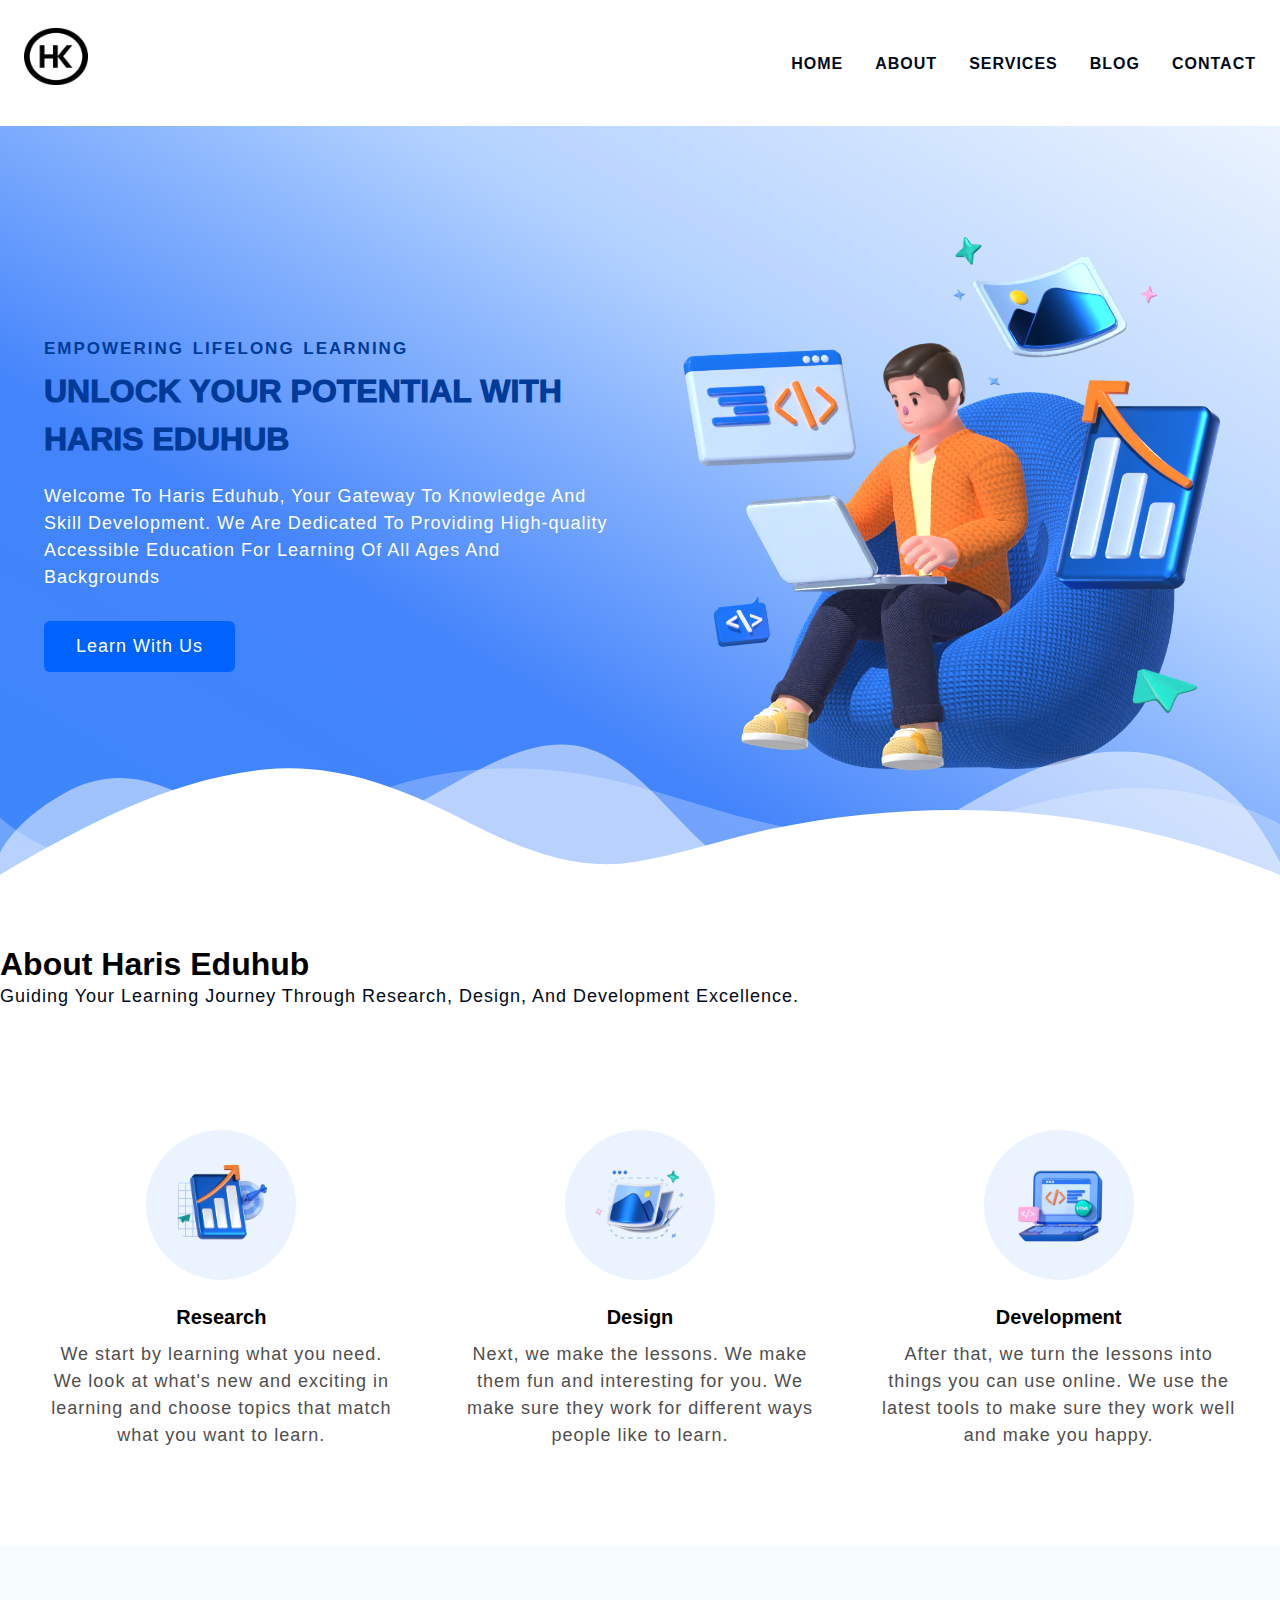
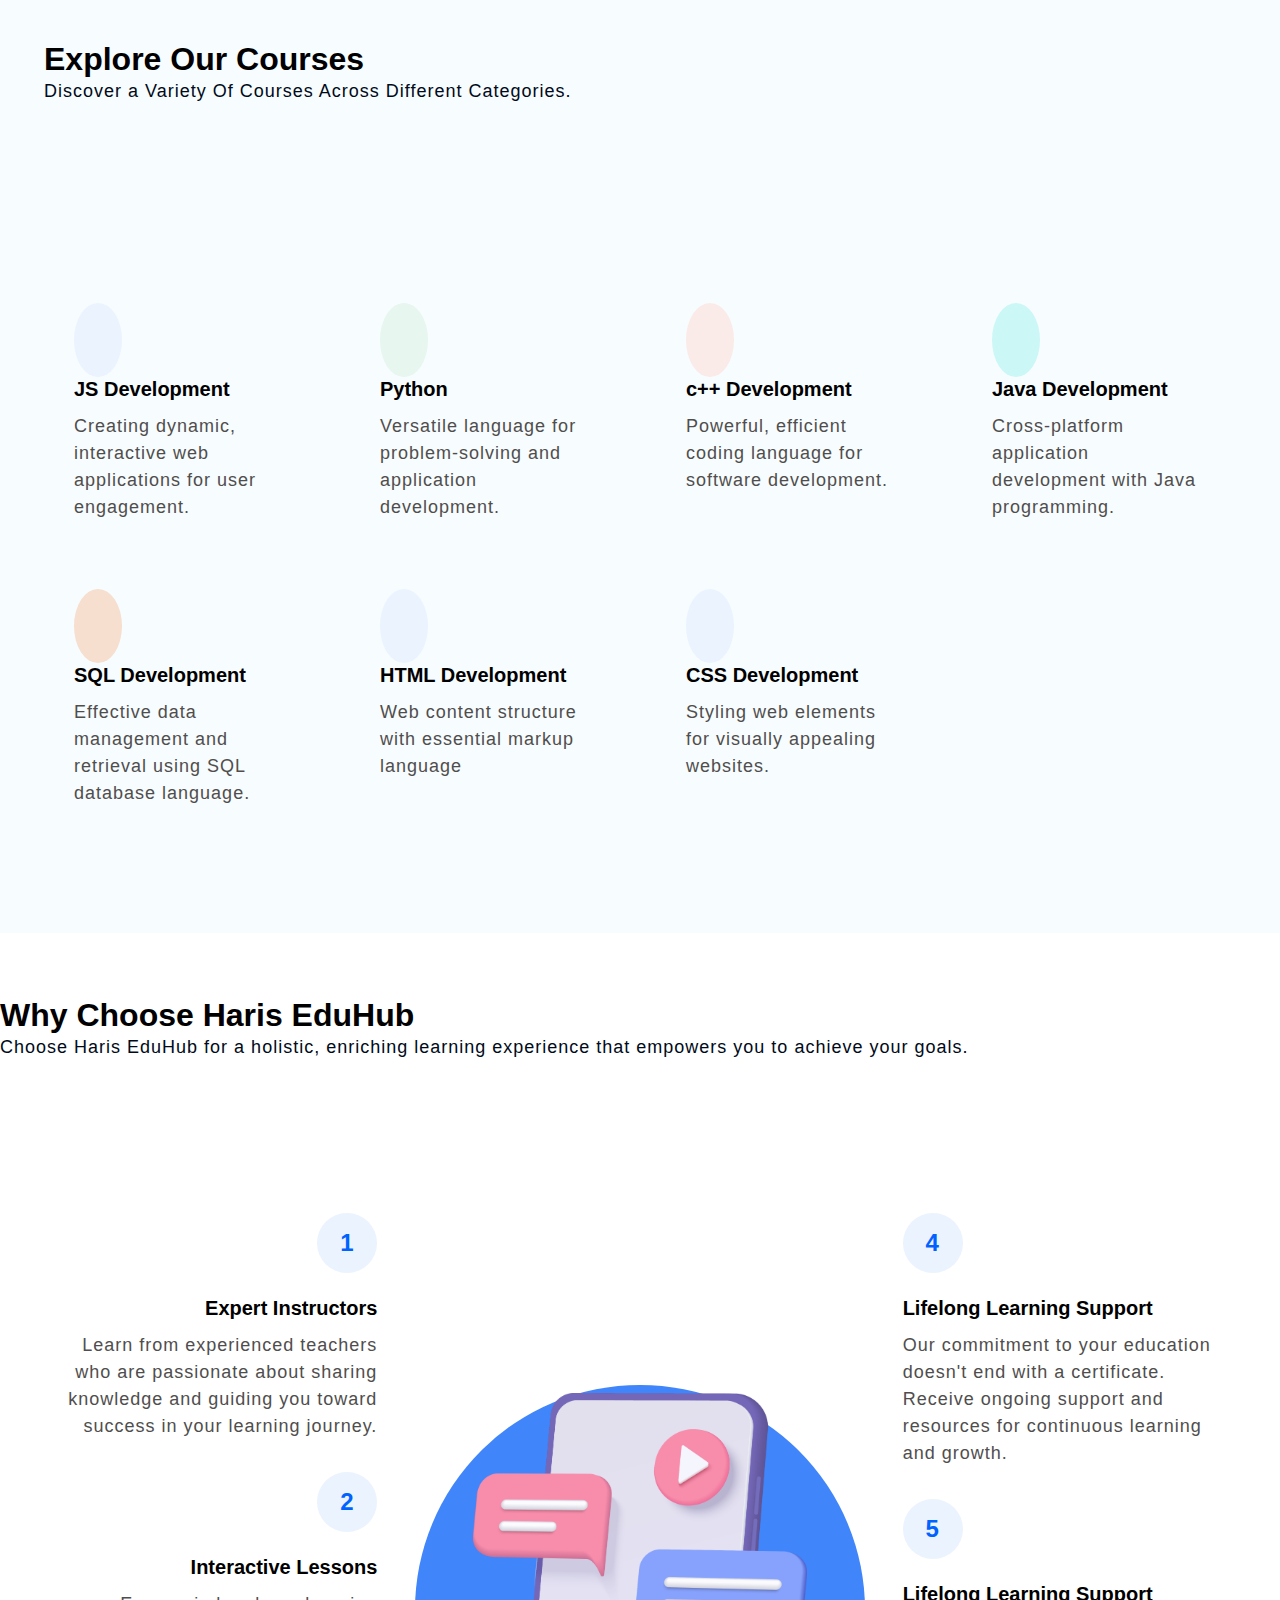
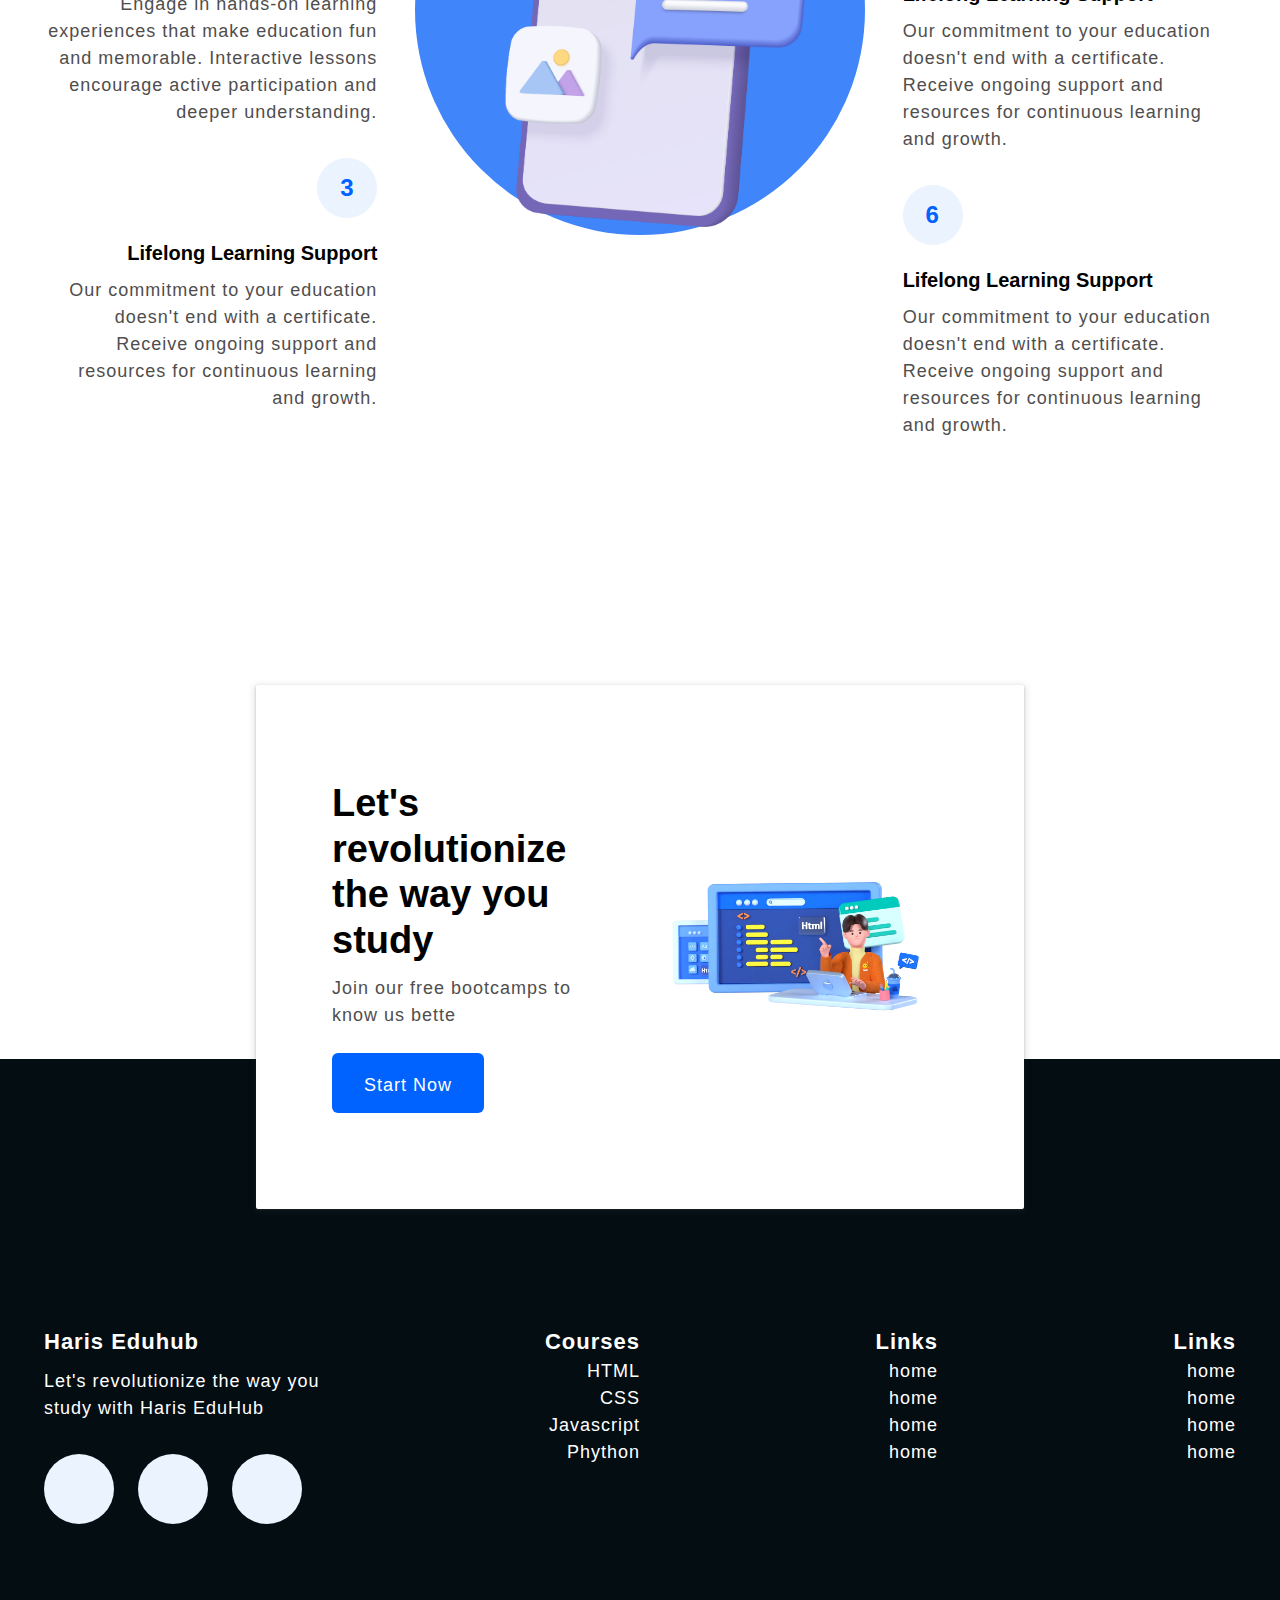
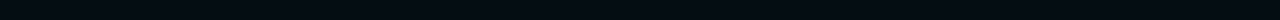
==== commit 37b9ad6d: "lets complete footer" ====
--- a/index.html
+++ b/index.html
@@ -290,77 +290,80 @@
     </section>
 
 
-<div class="section-contact-homepage" id=""section-contact-homepage">
-    <div class="container grid grid-two--cols">
-        <div class="contact-content">
-            <h2 class="contact-title">Let's revolutionize the way you study</h2>
-            <p>Join our free bootcamps to know us bette</p>
-             <div class="btn">
-                <a href="contact.html">Start Now <i class="fa-solid fa-circle-arrow-right"></i></a>
-             </div>
-        </div>
-        <div class="contact-image">
-            <img src="main.png" alt="">
+    <div class="section-contact-homepage" id="" section-contact-homepage">
+        <div class="container grid grid-two--cols">
+            <div class="contact-content">
+                <h2 class="contact-title">Let's revolutionize the way you study</h2>
+                <p>Join our free bootcamps to know us bette</p>
+                <div class="btn">
+                    <a href="contact.html">Start Now <i class="fa-solid fa-circle-arrow-right"></i></a>
+                </div>
+            </div>
+            <div class="contact-image">
+                <img src="main.png" alt="">
+            </div>
         </div>
     </div>
-</div>
-
-<footer>
-    <div class="container grid grid-four--cols">
-        <div class="footer-1--div">
-            <div class="logo-brand">
-                <a href="index.html" class="footer-subheading">Haris Eduhub</a>
-            </div>
-            <p>Let's revolutionize the way you study with Haris EduHub</p>
-        
-
-        <div class="social-footer--icons">
-            <a href="https://discord.com" target="_blank"><i class="fa-brands fa-discord"></i></a>
-            <a href="https://www.youtube.com"><i class="fa-brands fa-youtube"></i></a>
-            <a href="https://www.intagram.com"><i class="fa-brands fa-instagram"></i></a>
-        </div>
-    </div>
-
-    <div class="footer-2--div">
-        <p class="footer-subheading">Courses</p>
-            <ul>
-                <li><a href="index.html">HTML</a></li>
-                <li><a href="index.html">CSS</a></li>
-                <li><a href="index.html">Javascript</a></li>
-                <li><a href="index.html">Phython</a></li>
-            </ul>
-        
-    </div>
-
-    <div class="footer-3--div">
-        <p class="footer-subheading">Links</p>
-            <ul>
-                <li><a href="index.html">home</a></li>
-                <li><a href="index.html">home</a></li>
-                <li><a href="index.html">home</a></li>
-                <li><a href="index.html">home</a></li>
-            </ul>
-        
-    </div>
-
-    <div class="footer-4--div">
-        <p class="footer-subheading">Links</p>
-            <ul>
-                <li><a href="index.html">home</a></li>
-                <li><a href="index.html">home</a></li>
-                <li><a href="index.html">home</a></li>
-                <li><a href="index.html">home</a></li>
-            </ul>
-        
-    </div>
-
-    </div>
-</footer>
-
-
-
-
-    
+
+    <footer>
+        <div class="container grid grid-four--cols">
+            <div class="footer-1--div">
+                <div class="logo-brand">
+                    <a href="index.html" class="footer-subheading">Haris Eduhub</a>
+                </div>
+                <p>Let's revolutionize the way you study with Haris EduHub</p>
+
+
+                <div class="social-footer--icons">
+                    <a href="https://discord.com" target="_blank"><i id="social-footer--icons-child"
+                            class="fa-brands fa-discord"></i></a>
+                    <a href="https://www.youtube.com" target="_blank"><i id="social-footer--icons-child"
+                            class="fa-brands fa-youtube"></i></a>
+                    <a href="https://www.intagram.com" target="_blank"><i id="social-footer--icons-child"
+                            class="fa-brands fa-instagram"></i></a>
+                </div>
+            </div>
+
+            <div class="footer-2--div">
+                <p class="footer-subheading">Courses</p>
+                <ul>
+                    <li><a href="index.html">HTML</a></li>
+                    <li><a href="index.html">CSS</a></li>
+                    <li><a href="index.html">Javascript</a></li>
+                    <li><a href="index.html">Phython</a></li>
+                </ul>
+
+            </div>
+
+            <div class="footer-3--div">
+                <p class="footer-subheading">Links</p>
+                <ul>
+                    <li><a href="index.html">home</a></li>
+                    <li><a href="index.html">home</a></li>
+                    <li><a href="index.html">home</a></li>
+                    <li><a href="index.html">home</a></li>
+                </ul>
+
+            </div>
+
+            <div class="footer-4--div">
+                <p class="footer-subheading">Links</p>
+                <ul>
+                    <li><a href="index.html">home</a></li>
+                    <li><a href="index.html">home</a></li>
+                    <li><a href="index.html">home</a></li>
+                    <li><a href="index.html">home</a></li>
+                </ul>
+
+            </div>
+
+        </div>
+    </footer>
+
+
+
+
+
 
 </body>
 
--- a/style.css
+++ b/style.css
@@ -3,8 +3,8 @@
   padding: 0;
   box-sizing: border-box;
   font-family: Georgia, "Times New Roman", Times, serif;
-  ::selection{
-    background-color: #3FA2F6;
+  ::selection {
+    background-color: #3fa2f6;
   }
 }
 
@@ -42,7 +42,7 @@
   list-style: none;
 }
 
-.navbar-brand{
+.navbar-brand {
   width: 80px;
   margin-top: 10px;
   aspect-ratio: 1;
@@ -60,7 +60,7 @@
   --white-color: #ffffff;
   --footer-bg-color: #040d12;
   --btn-hover-bg-color: #033b99;
-  --btn-box-shadow: rgba(100,100,111,0.2)0px 7px 29px 0px;
+  --btn-box-shadow: rgba(100, 100, 111, 0.2) 0px 7px 29px 0px;
 }
 
 .container {
@@ -121,42 +121,42 @@
   grid-template-columns: repeat(2, 1fr);
 }
 
-.btn{
-    display: inline-block;
-    padding: 12px 32px;
-    background-color: var(--main-color);
-    color: var(--white-color);
-    border-radius: 0.6rem;
-}
-
-.btn:hover{
-    background-color: var(--btn-hover-bg-color);
-    cursor: pointer;
-    box-shadow: var(--btn-box-shadow);
-}
-
-main{
+.btn {
+  display: inline-block;
+  padding: 12px 32px;
+  background-color: var(--main-color);
+  color: var(--white-color);
+  border-radius: 0.6rem;
+}
+
+.btn:hover {
+  background-color: var(--btn-hover-bg-color);
+  cursor: pointer;
+  box-shadow: var(--btn-box-shadow);
+}
+
+main {
   position: relative;
-    background-image: linear-gradient(
-        to top right,
-        #3d86fa,
-        #4484fb,
-        #b3d2ff,
-        #ebf3fe
-    );
-}
-
-.section-hero--image img{
+  background-image: linear-gradient(
+    to top right,
+    #3d86fa,
+    #4484fb,
+    #b3d2ff,
+    #ebf3fe
+  );
+}
+
+.section-hero--image img {
   width: 100%;
   height: auto;
   transform: scaleX(-1);
 }
 
-.section-hero .grid{
+.section-hero .grid {
   align-items: center;
   gap: 6.4rem;
 
-  & .hero-subheading{
+  & .hero-subheading {
     text-transform: uppercase;
     letter-spacing: 0.2rem;
     font-size: 1.7rem;
@@ -166,7 +166,7 @@
     margin-bottom: 6px;
   }
 
-  & .hero-heading{
+  & .hero-heading {
     font-size: 3.2rem;
     line-height: 1.5;
     font-family: sans-serif;
@@ -174,11 +174,10 @@
     font-weight: 1000;
   }
 
-  & .hero-para{
+  & .hero-para {
     color: var(--white-color);
     margin: 2rem 0 3rem 0;
   }
-
 }
 
 /**shape divider**/
@@ -201,58 +200,58 @@
 }
 
 .custom-shape-divider-bottom-1719916076 .shape-fill {
-  fill: #FFFFFF;
+  fill: #ffffff;
 }
 
 /**end shape divider**/
 
 /**about section**/
 
-.section-common-heading{
+.section-common-heading {
   font-size: 3.2rem;
   font-weight: 700;
   text-transform: capitalize;
 }
 
-.section-common-subheading{
+.section-common-subheading {
   color: var(--heading-color);
 }
 
-.section-about img{
-   padding: 2.54rem;
-   background-color: var(--supporting-color);
-   width: 15rem;
-   height: auto;
-   border-radius: 50%;
-   transition: all 0.3s linear;
-}
-
-.section-about .about-div{
+.section-about img {
+  padding: 2.54rem;
+  background-color: var(--supporting-color);
+  width: 15rem;
+  height: auto;
+  border-radius: 50%;
+  transition: all 0.3s linear;
+}
+
+.section-about .about-div {
   text-align: center;
 }
 
-.section-common--title{
+.section-common--title {
   font-size: 2rem;
-  margin: 2.4rem 0 1.2rem 0; 
-}
-
-.grid-three--cols{
+  margin: 2.4rem 0 1.2rem 0;
+}
+
+.grid-three--cols {
   grid-template-columns: repeat(3, 1fr);
   gap: 6.4rem;
 }
 
-.section-about .grid{
+.section-about .grid {
   gap: 6.4rem;
 }
 
-.section-about .icon:hover > img{
-      transform: rotate(360deg);
-      background:linear-gradient(to right,#0575e6, #021b79)
+.section-about .icon:hover > img {
+  transform: rotate(360deg);
+  background: linear-gradient(to right, #0575e6, #021b79);
 }
 
 /**courses section**/
 
-.fa-solid{
+.fa-solid {
   padding: 2.4rem;
   background-color: var(--supporting-color);
   font-size: 2.4rem;
@@ -260,7 +259,7 @@
   color: var(--main-hero-color);
 }
 
-.fa-brands{
+.fa-brands {
   padding: 2.4rem;
   background-color: var(--supporting-color);
   font-size: 2.4rem;
@@ -268,72 +267,72 @@
   color: var(--main-hero-color);
 }
 
-.grid-four--cols{
+.grid-four--cols {
   grid-template-columns: repeat(4, 2fr);
 }
 
-.section-courses .grid{
-   gap: 3.2rem;
-}
-
-.section-courses .courses-div:hover{
-    box-shadow: var(--btn-box-shadow);
-}
-
-.section-courses .courses-div{
+.section-courses .grid {
+  gap: 3.2rem;
+}
+
+.section-courses .courses-div:hover {
+  box-shadow: var(--btn-box-shadow);
+}
+
+.section-courses .courses-div {
   padding: 3rem;
 }
 
-.courses-div:nth-child(2) .icon .fa-brands{
-    background-color: #e7f6ef;
-    color: #68bf9b;
-}
-
-.courses-div:nth-child(3) .icon .fa-brands{
+.courses-div:nth-child(2) .icon .fa-brands {
+  background-color: #e7f6ef;
+  color: #68bf9b;
+}
+
+.courses-div:nth-child(3) .icon .fa-brands {
   background-color: #fbebe8;
   color: #ff8b52;
 }
 
-.courses-div:nth-child(1) .icon .fa-brands{
+.courses-div:nth-child(1) .icon .fa-brands {
   color: #0062ff;
 }
 
-.courses-div:nth-child(4) .icon .fa-brands{
-   background-color: #ccf7f7;
-   color: #183d3d;
-}
-
-.courses-div:nth-child(5) .icon .fa-solid{
- background-color: #f7dfee;
- color: #d988b9;
-}
-
-.courses-div:nth-child(5) .icon .fa-solid{
+.courses-div:nth-child(4) .icon .fa-brands {
+  background-color: #ccf7f7;
+  color: #183d3d;
+}
+
+.courses-div:nth-child(5) .icon .fa-solid {
+  background-color: #f7dfee;
+  color: #d988b9;
+}
+
+.courses-div:nth-child(5) .icon .fa-solid {
   background-color: #f6dfce;
   color: #ff9b50;
 }
 
-.courses-div:nth-child(5) .icon .fa-brands{
+.courses-div:nth-child(5) .icon .fa-brands {
   background-color: #dce9fa;
   color: #1450a3;
 }
 
 /**why choose section**/
 
-.common-text--highlight{
-   width: 6rem;
-   aspect-ratio: 1;
-   background-color: var(--supporting-color);
-   color: var(--main-color);
-   display: flex;
-   justify-content: center;
-   align-items: center;
-   font-size: 2.4rem;
-   font-weight: 700;
-   border-radius: 50%;
-}
-
-.section-why-choose .text-align--right .why-choose--div{
+.common-text--highlight {
+  width: 6rem;
+  aspect-ratio: 1;
+  background-color: var(--supporting-color);
+  color: var(--main-color);
+  display: flex;
+  justify-content: center;
+  align-items: center;
+  font-size: 2.4rem;
+  font-weight: 700;
+  border-radius: 50%;
+}
+
+.section-why-choose .text-align--right .why-choose--div {
   display: flex;
   flex-direction: column;
   justify-content: start;
@@ -341,67 +340,68 @@
   text-align: right;
 }
 
-.choose-center--div img{
+.choose-center--div img {
   width: 100%;
   height: auto;
 }
 
-.section-why-choose .grid{
-  gap: 9.6rem; 
-}
-
-.why-choose--div{
+.section-why-choose .grid {
+  gap: 9.6rem;
+}
+
+.why-choose--div {
   margin-top: 3.2rem;
 }
 
-.choose-center--div,figure{
-   display: flex;
-   justify-content: center;
-   align-items: center;
-   position: relative;
+.choose-center--div,
+figure {
+  display: flex;
+  justify-content: center;
+  align-items: center;
+  position: relative;
 }
 
 .choose-center--div figure::before,
-.choose-center--div figure::after{
+.choose-center--div figure::after {
   content: "";
   position: absolute;
   top: 50%;
   left: 50%;
-  transform: translate(-50%,-50%);
+  transform: translate(-50%, -50%);
   background-color: #4085fa;
   width: 45rem;
   height: 45rem;
   border-radius: 50%;
   z-index: -1;
-} 
-
-@keyframes circle{
-  0%{
+}
+
+@keyframes circle {
+  0% {
     background-color: #b3d0ff;
   }
 
-  25%{
+  25% {
     background-color: #80b1ff;
   }
 
-  50%{
+  50% {
     background-color: #4d91ff;
   }
 
-  75%{
+  75% {
     background-color: #99c0ff;
   }
 
-  100%{
+  100% {
     background-color: #3381ff;
   }
 }
 
-.choose-center--div figure::before{
+.choose-center--div figure::before {
   animation: circle 5s linear infinite;
 }
 
-.choose-center--div figure::after{
+.choose-center--div figure::after {
   width: 50rem;
   width: 50rem;
   z-index: -2;
@@ -411,65 +411,110 @@
 
 /**contact home section**/
 
-.section-contact-homepage{
+.section-contact-homepage {
   width: 60%;
   min-height: 30rem;
   margin: 0 auto;
-  box-shadow: rgba(60,64,67,0.3) 0px 1px 2px 0px,
-  rgba(60,64,67,0.15) 0px 2px 6px 2px;
-  margin-bottom: 5rem;
+  box-shadow: rgba(60, 64, 67, 0.3) 0px 1px 2px 0px,
+    rgba(60, 64, 67, 0.15) 0px 2px 6px 2px;
+  /* margin-bottom: 5rem; */
   border-radius: 0.2rem;
   padding: 0 3.2rem;
-
-  & .grid{
+  position: relative;
+  bottom: -15rem;
+  z-index: 1;
+  background-color: var(--white-color);
+
+  & .grid {
     align-items: center;
     gap: 6.2rem;
   }
 }
 
-.section-contact-homepage img{
+.section-contact-homepage img {
   width: 90%;
   height: auto;
 }
 
-.contact-title{
+.contact-title {
   font-size: 3.8rem;
   line-height: 1.2;
 }
 
-.contact-content p{
+.contact-content p {
   margin: 1.2rem 0 2.4rem 0;
 }
 
-.section-contact-homepage .fa-solid{
+.section-contact-homepage .fa-solid {
   padding: 0;
   color: var(--white-color);
   background-color: var(--main-color);
 }
 
-.section-contact-homepage a{
+.section-contact-homepage a {
   color: var(--white-color);
   text-transform: capitalize;
 }
-
 
 .section-about .container:first-child,
 .section-blog .container:first-child,
 .section-courses-homepage .container:first-child,
-.section-why-choose .container:first-child{
+.section-why-choose .container:first-child {
   padding: 6.4rem 0 2.4rem 0;
 }
 
-.section-courses{
+.section-courses {
   background-color: var(--bg-color);
 }
 
 /**footer section**/
 
-footer{
+footer {
   background-color: var(--footer-bg-color);
-}
-
-footer *{
+  padding-top: 17rem;
+}
+
+footer * {
   color: var(--white-color);
+}
+
+.footer-subheading {
+  font-size: 2.2rem;
+  font-weight: 700;
+}
+
+.footer-1--div p {
+  margin: 1rem 0 3.2rem 0;
+}
+
+
+.footer-1--div {
+  text-align: left;
+  & .social-footer--icons{
+    display: flex;
+    gap: 2.4rem;
+  
+
+  & #social-footer--icons-child{
+    width: 7rem;
+    aspect-ratio: 1;
+    background-color: var(--supporting-color);
+    color: var(--btn-hover-bg-color);
+    border-radius: 50%;
+    display: flex;
+    align-items: center;
+    justify-content: center;
+    transition: all 0.3s linear;
+
+    &:hover{
+      color: var(--supporting-color);
+      background-color: var(--btn-hover-bg-color);
+      rotate: 360deg
+    }
+}
+  }
+}
+
+footer .grid{
+  text-align: right;
 }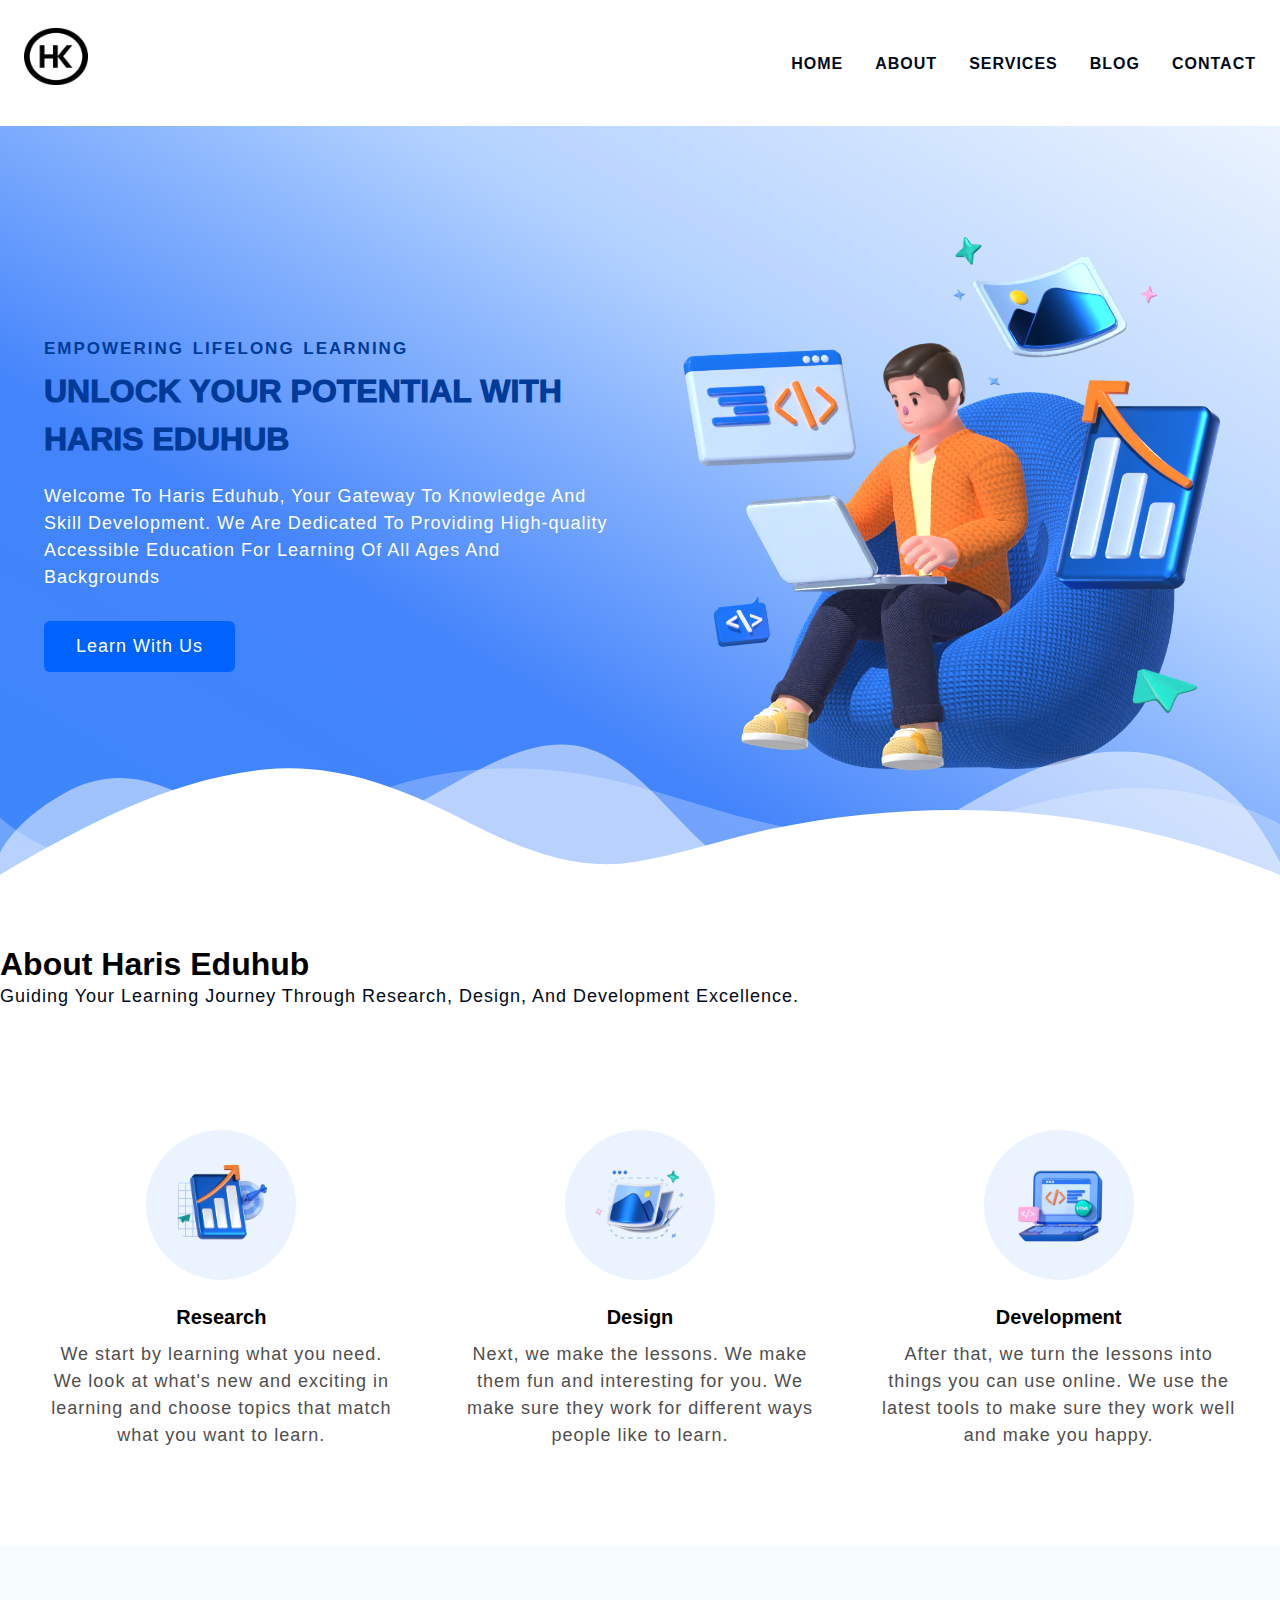
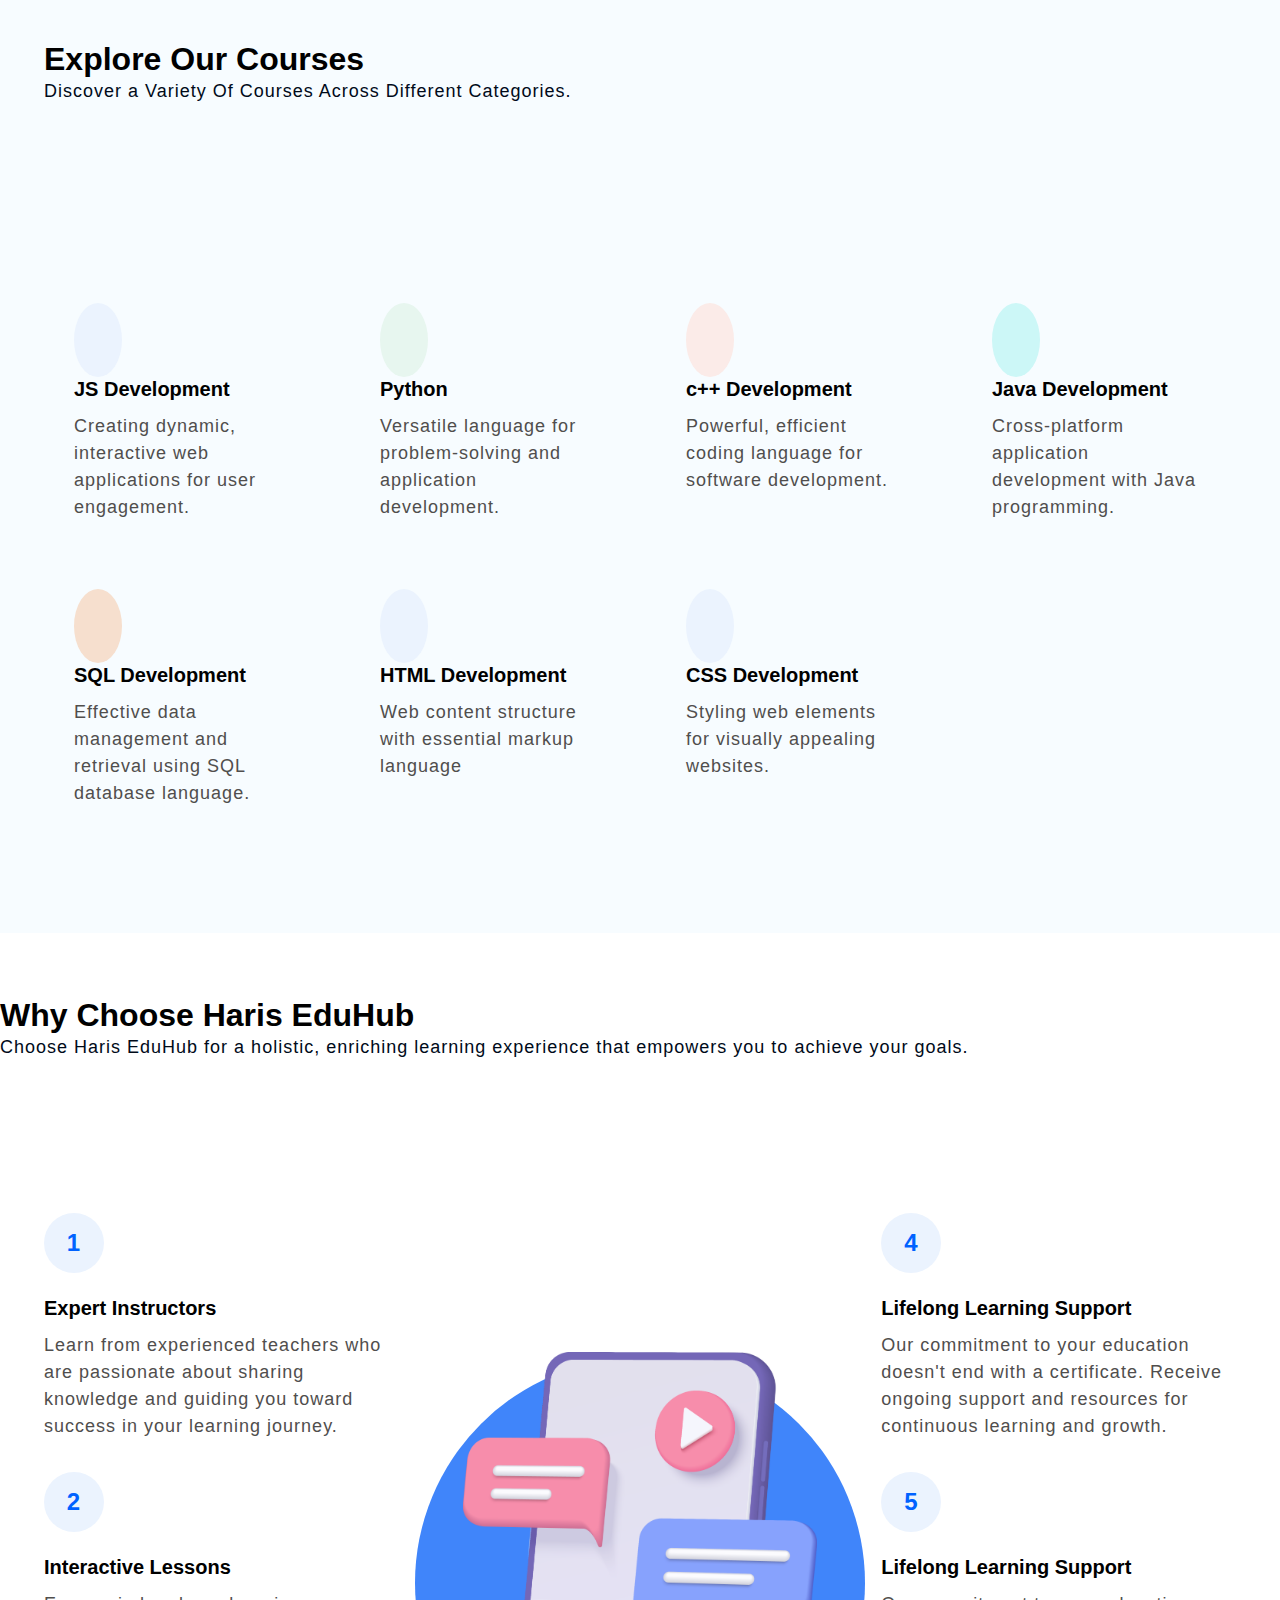
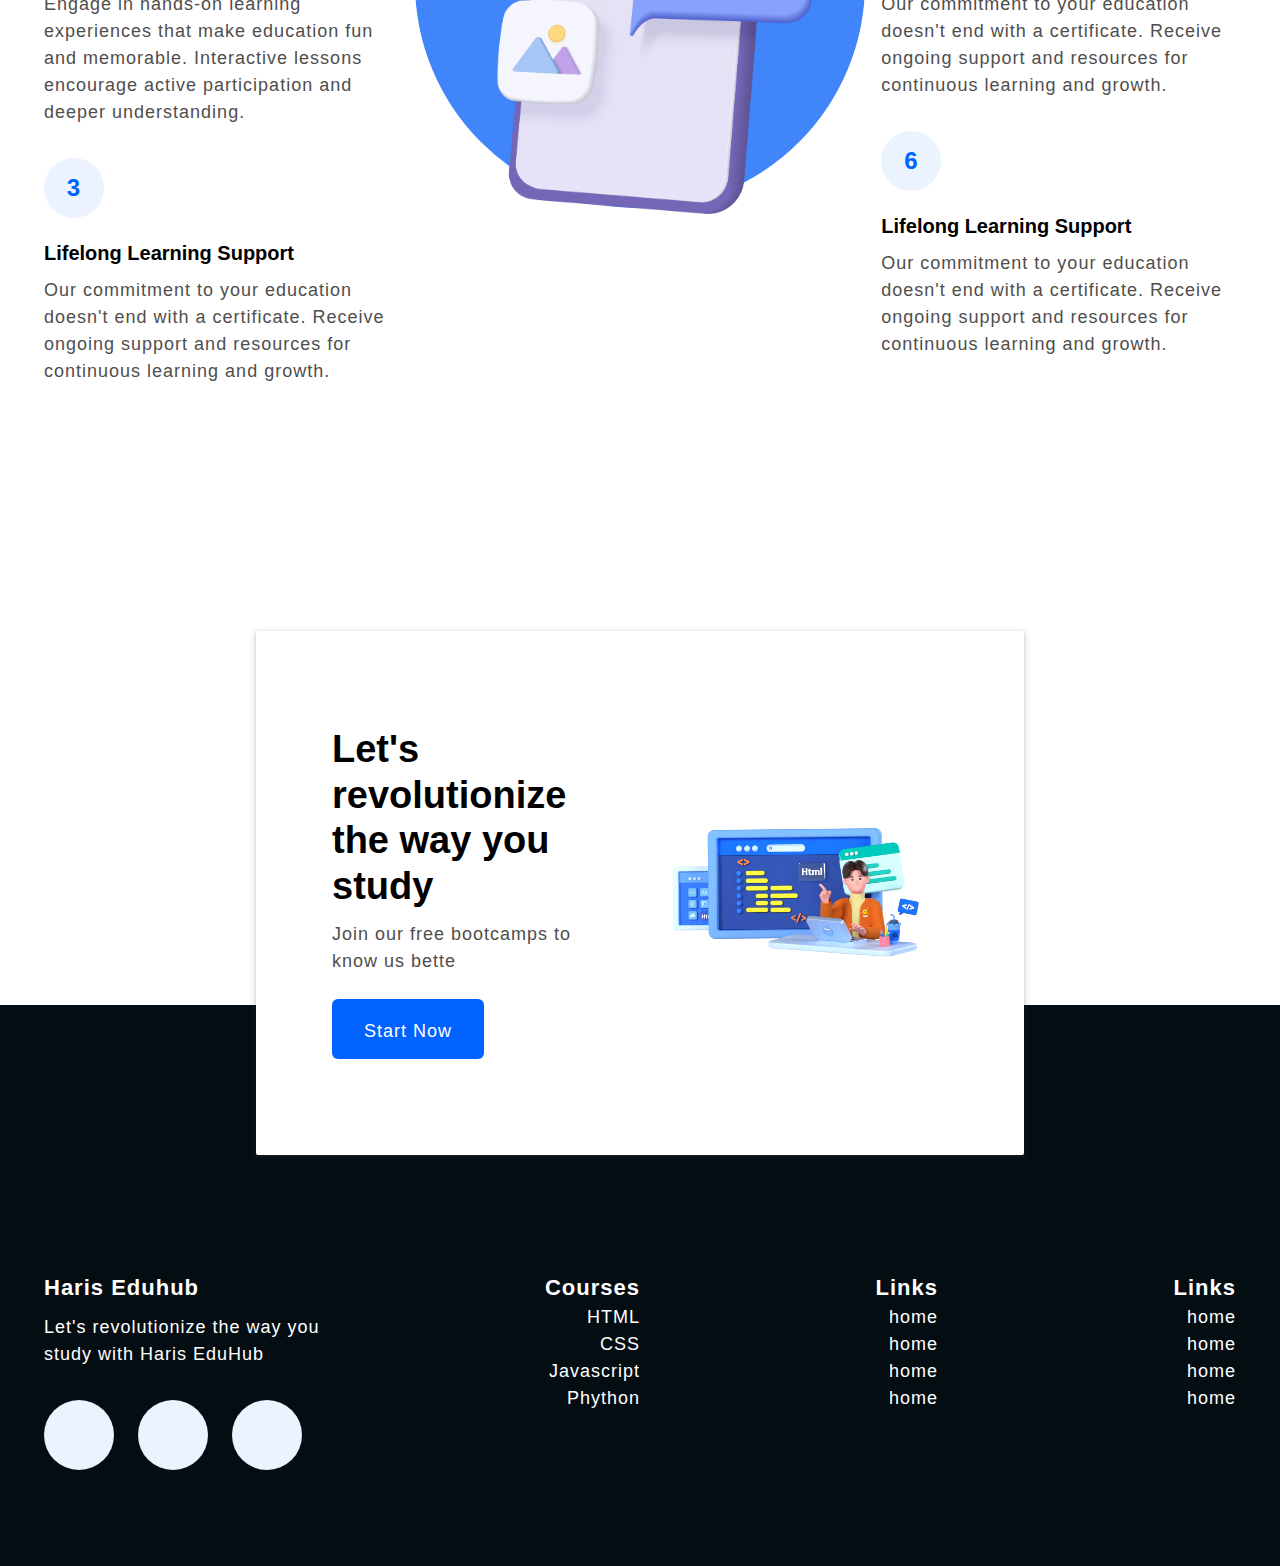
==== commit a56d39b0: "complete the about page" ====
--- a/index.html
+++ b/index.html
@@ -30,13 +30,13 @@
                         <a class="nav-link" href="about.html"> about </a>
                     </li>
                     <li class="nav-item">
-                        <a class="nav-link" href="services.html"> services </a>
+                        <a class="nav-link" href="service.html"> services </a>
                     </li>
                     <li class="nav-item">
                         <a class="nav-link" href="blog.html"> blog </a>
                     </li>
                     <li class="nav-item">
-                        <a class="nav-link" href="#section-contact--homepage"> contact </a>
+                        <a class="nav-link" href="contact.html"> contact </a>
                     </li>
                 </ul>
             </nav>
@@ -215,6 +215,7 @@
                 goals.
             </p>
         </div>
+    </section>
 
 
 
@@ -287,7 +288,7 @@
             </div>
 
         </div>
-    </section>
+    
 
 
     <div class="section-contact-homepage" id="" section-contact-homepage">
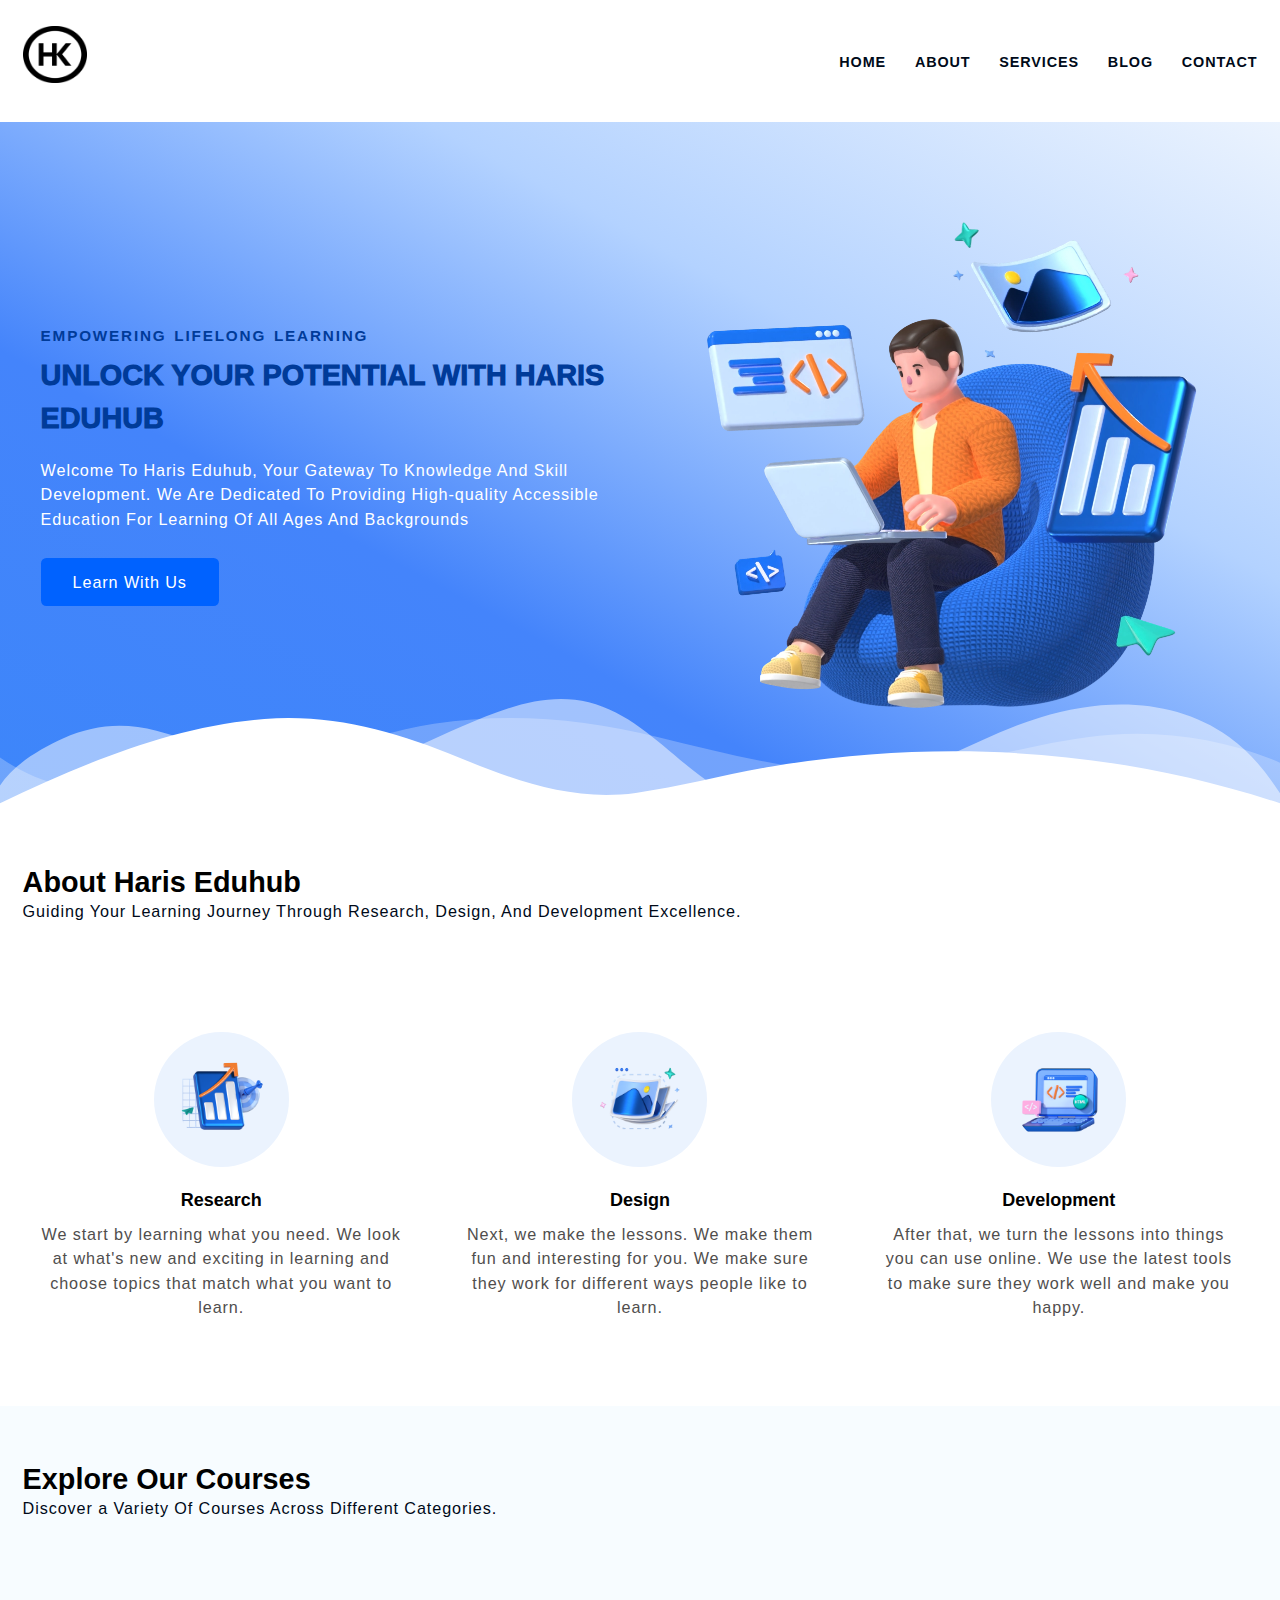
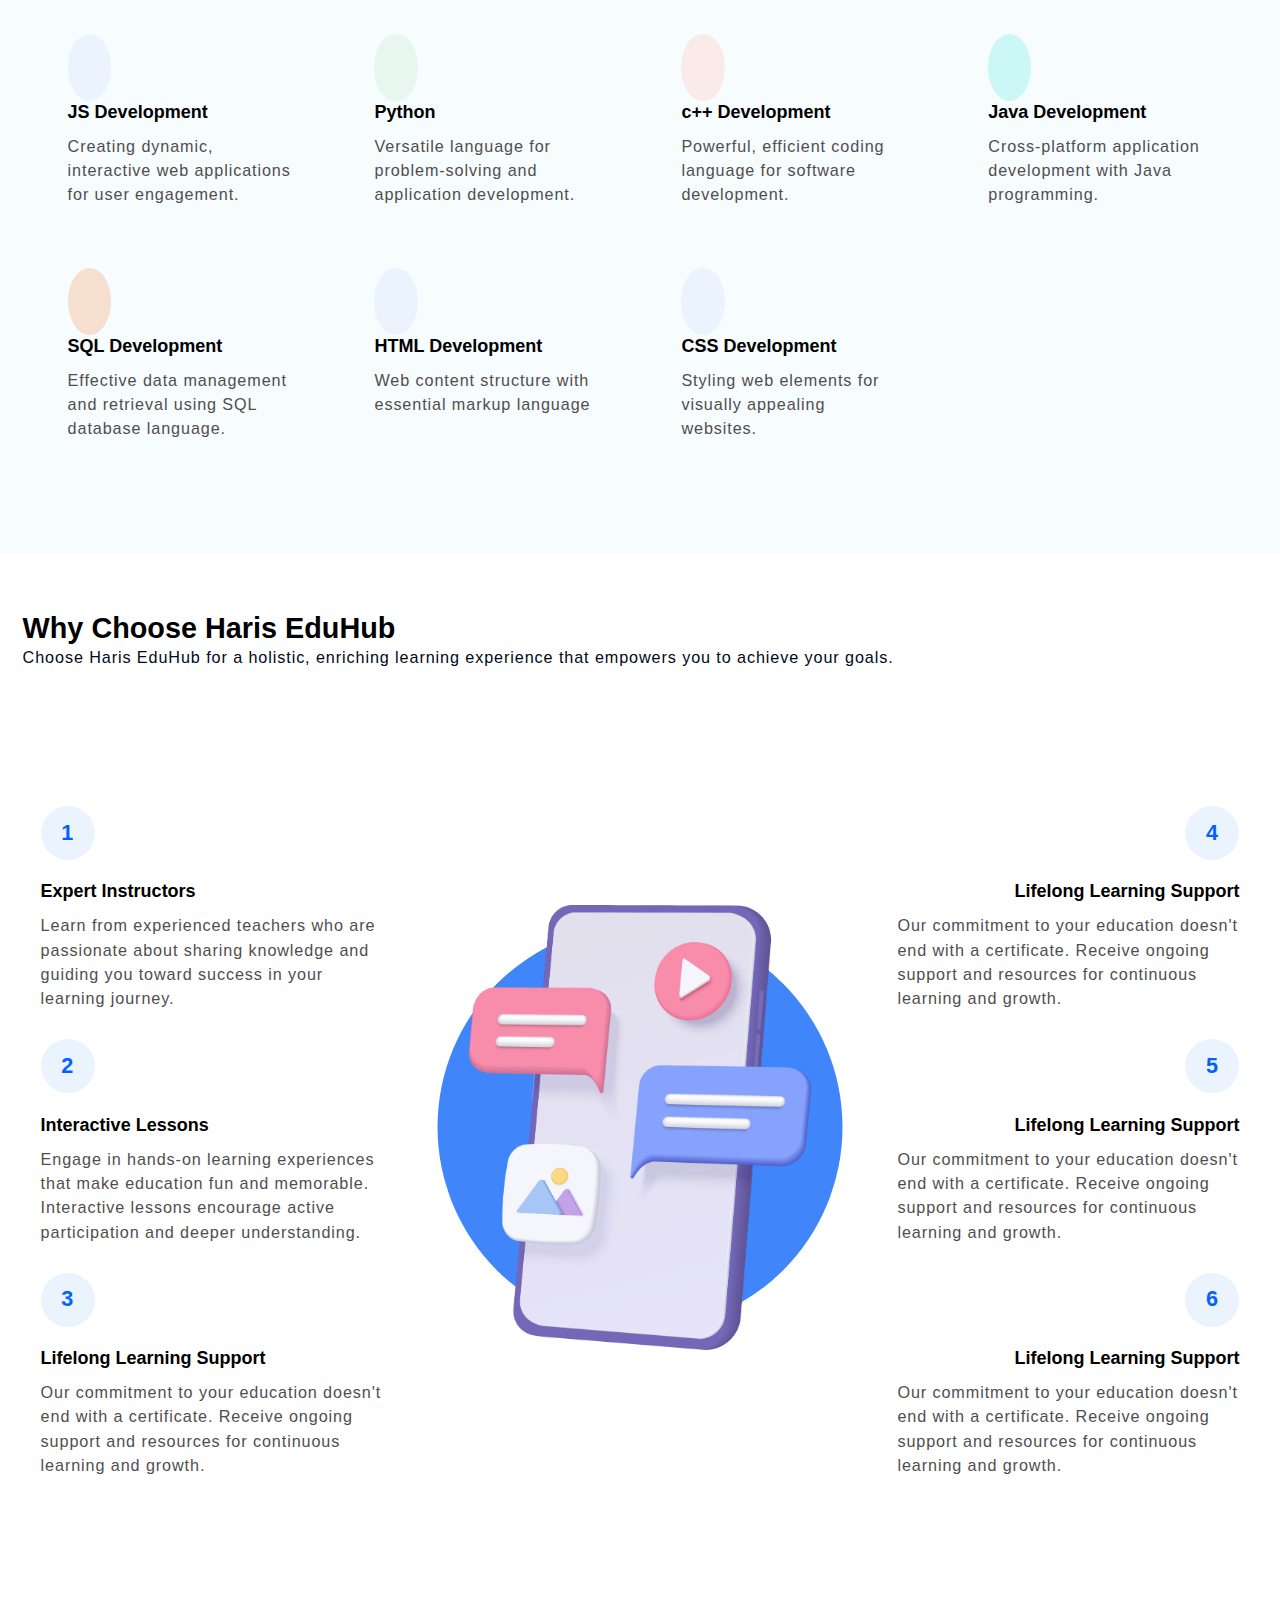
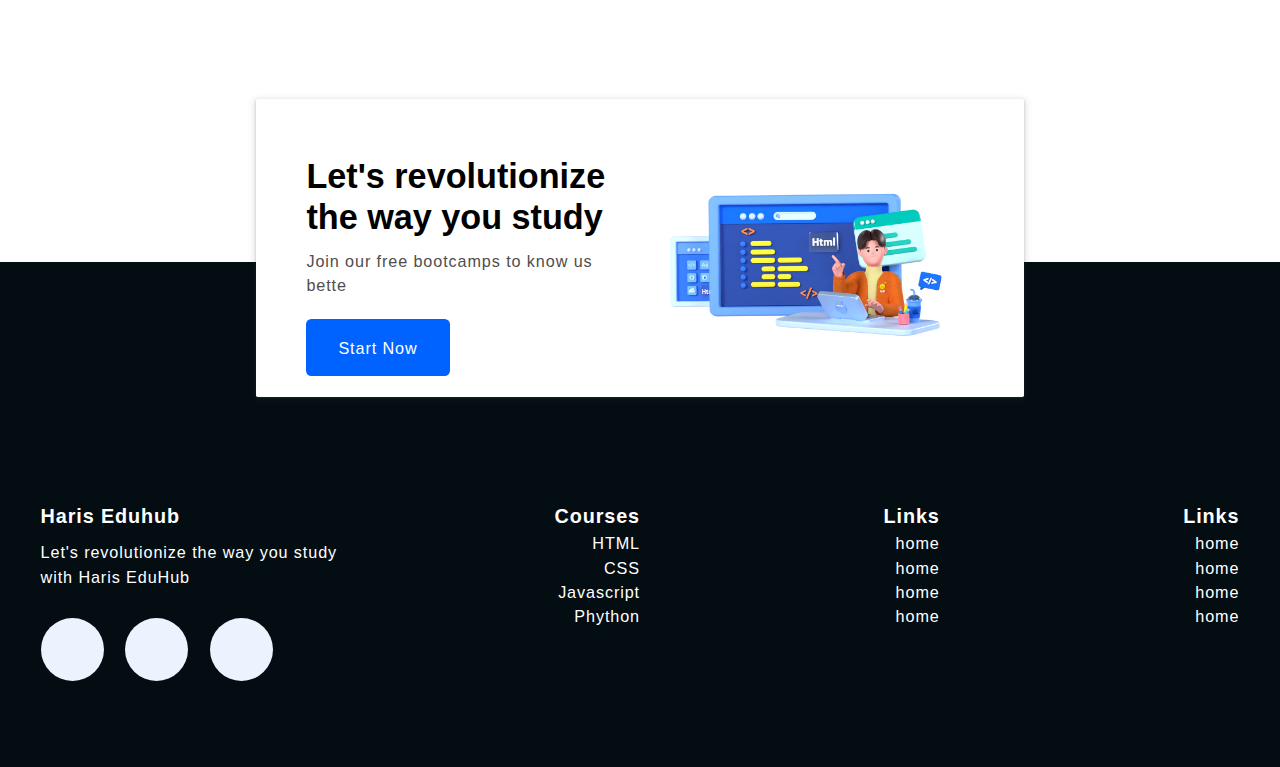
==== commit e4fa98eb: "lets complete the web site" ====
--- a/index.html
+++ b/index.html
@@ -4,6 +4,12 @@
 <head>
     <meta charset="UTF-8">
     <meta name="viewport" content="width=device-width, initial-scale=1.0">
+    <meta name="description" content="Welcome To Haris Eduhub,
+    Your Gateway To Knowledge And Skill Development.
+    We Are Dedicated To Providing High-quality Accessible
+    Education For Learning Of All Ages And Backgrounds">
+    <meta name="keywords" content="haristechnical, htmlcourse, csscourse, responsive">
+    <meta name="robots" content="index , follow">
     <link rel="stylesheet" href="https://cdnjs.cloudflare.com/ajax/libs/font-awesome/6.5.2/css/all.min.css"
         integrity="sha512-SnH5WK+bZxgPHs44uWIX+LLJAJ9/2PkPKZ5QiAj6Ta86w+fsb2TkcmfRyVX3pBnMFcV7oQPJkl9QevSCWr3W6A=="
         crossorigin="anonymous" referrerpolicy="no-referrer" />
@@ -36,7 +42,7 @@
                         <a class="nav-link" href="blog.html"> blog </a>
                     </li>
                     <li class="nav-item">
-                        <a class="nav-link" href="contact.html"> contact </a>
+                        <a class="nav-link" href="#section-contact-homepage"> contact </a>
                     </li>
                 </ul>
             </nav>
@@ -54,12 +60,12 @@
                         We Are Dedicated To Providing High-quality Accessible
                         Education For Learning Of All Ages And Backgrounds</p>
                     <div class="hero-btn">
-                        <a href="services.html" class="btn btn-white">Learn With Us</a>
+                        <a href="service.html" class="btn btn-white">Learn With Us</a>
                     </div>
                 </div>
                 <div class="section-hero--image">
                     <figure>
-                        <img src="main-hero.png" alt=" nice pic">
+                        <img src="main-hero1.webp" alt=" nice pic">
                     </figure>
                 </div>
             </div>
@@ -215,13 +221,13 @@
                 goals.
             </p>
         </div>
-    </section>
+    
 
 
 
 
         <div class="container grid grid-three--cols">
-            <div class="choose-left--div text-align--right">
+            <div class="choose-left--div text-align--left">
                 <div class="why-choose--div">
                     <p class="common-text--highlight">1</p>
                     <h3 class="section-common--title">Expert Instructors</h3>
@@ -229,7 +235,7 @@
                         success in your learning journey.</p>
 
                 </div>
-
+                <div class="choose-left--div text-align--left">
                 <div class="why-choose--div">
                     <p class="common-text--highlight">2</p>
                     <h3 class="section-common--title">Interactive Lessons</h3>
@@ -237,7 +243,9 @@
                         lessons encourage active participation and deeper understanding.</p>
 
                 </div>
-
+                </div>
+
+                <div class="choose-left--div text-align--left">
                 <div class="why-choose--div">
                     <p class="common-text--highlight">3</p>
                     <h3 class="section-common--title">Lifelong Learning Support</h3>
@@ -245,6 +253,7 @@
                         and resources for continuous learning and growth.</p>
 
                 </div>
+                </div>
 
             </div>
 
@@ -254,9 +263,9 @@
                 </figure>
             </div>
 
-            <div class="choose-left--div text-align--left">
-
-                <div class="choose-right--div text-align--left">
+            <div class="choose-right--div text-align--right">
+
+                <div class="choose-right--div text-align--right">
                     <div class="why-choose--div">
                         <p class="common-text--highlight">4</p>
                         <h3 class="section-common--title">Lifelong Learning Support</h3>
@@ -266,7 +275,7 @@
                     </div>
                 </div>
 
-                <div class="choose-right--div text-align--left">
+                <div class="choose-right--div text-align--right">
                     <div class="why-choose--div">
                         <p class="common-text--highlight">5</p>
                         <h3 class="section-common--title">Lifelong Learning Support</h3>
@@ -276,7 +285,7 @@
                     </div>
                 </div>
 
-                <div class="choose-right--div text-align--left">
+                <div class="choose-right--div text-align--right">
                     <div class="why-choose--div">
                         <p class="common-text--highlight">6</p>
                         <h3 class="section-common--title">Lifelong Learning Support</h3>
@@ -288,10 +297,11 @@
             </div>
 
         </div>
+    </section>
     
 
 
-    <div class="section-contact-homepage" id="" section-contact-homepage">
+    <div class="section-contact-homepage" id="section-contact-homepage">
         <div class="container grid grid-two--cols">
             <div class="contact-content">
                 <h2 class="contact-title">Let's revolutionize the way you study</h2>
--- a/style.css
+++ b/style.css
@@ -10,6 +10,11 @@
 
 html {
   font-size: 62.5%;
+  scroll-behavior: smooth;
+}
+
+body{
+  overflow-x: hidden;
 }
 
 /**nav bar**/
@@ -25,7 +30,8 @@
 
 p,
 li,
-a {
+a,
+label {
   font-family: sans-serif;
   font-size: 1.8rem;
   letter-spacing: 0.1rem;
@@ -196,7 +202,7 @@
   position: relative;
   display: block;
   width: calc(100% + 1.3px);
-  height: 150px;
+  height: 120px;
 }
 
 .custom-shape-divider-bottom-1719916076 .shape-fill {
@@ -337,7 +343,7 @@
   flex-direction: column;
   justify-content: start;
   align-items: end;
-  text-align: right;
+  text-align: start;
 }
 
 .choose-center--div img {
@@ -407,6 +413,53 @@
   z-index: -2;
   /* border: .5rem solid var(--supporting-color); */
   background-color: transparent;
+}
+
+/**blog section**/
+
+.section-blog {
+  background-color: var(--bg-color);
+
+  & .grid {
+    gap: 6.4rem;
+  }
+
+  & .blog {
+    box-shadow: var(--btn-box-shadow);
+    transition: scale 0.3s linear;
+
+    &:hover {
+      scale: 1.1;
+    }
+
+    & .blog-content {
+      padding: 1.4rem 2.4rem 2.4rem;
+    }
+  }
+
+  & img {
+    width: 100%;
+    height: auto;
+    margin-top: 1.2rem;
+  }
+
+  & .blog-date {
+    display: flex;
+    justify-content: space-between;
+    margin-top: 1.6rem;
+    font-size: 1.4rem;
+
+    & .hello {
+      background-color: transparent;
+      padding: 0;
+      margin-right: 0.5rem;
+    }
+  }
+
+  & .section-common-title {
+    margin-top: 0.8rem;
+    font-size: 2rem;
+  }
 }
 
 /**contact home section**/
@@ -456,15 +509,70 @@
   text-transform: capitalize;
 }
 
-.section-about .container:first-child,
-.section-blog .container:first-child,
-.section-courses-homepage .container:first-child,
-.section-why-choose .container:first-child {
-  padding: 6.4rem 0 2.4rem 0;
+:is(
+    .section-about,
+    .section-blog,
+    .section-courses,
+    .section-contact,
+    .section-why-choose,
+    .section-contact-homepage
+  )
+  .container:first-child {
+  padding: 6.4rem 2.4rem 2.4rem 2.4rem;
 }
 
 .section-courses {
   background-color: var(--bg-color);
+}
+
+/**contact section**/
+
+.mb-3 {
+  margin-bottom: 3.2rem;
+}
+
+label {
+  display: block;
+  text-transform: capitalize;
+}
+
+input,
+textarea {
+  width: 100%;
+  padding: 1.2rem 2.4rem;
+  font-size: 1.7rem;
+  letter-spacing: 0.1rem;
+}
+
+.section-contact {
+  & .grid {
+    gap: 6.4rem;
+    align-items: center;
+  }
+}
+
+.contact-content .grid {
+  gap: 6.4rem;
+}
+
+::placeholder {
+  font-size: 1.6rem;
+  letter-spacing: 0.1rem;
+}
+
+.btn-submit {
+  font-size: 1.8rem;
+  border: none;
+  text-transform: capitalize;
+}
+
+.top {
+  padding-top: 0;
+}
+
+input:focus-visible,
+textarea:focus-visible {
+  outline: 0.1rem solid var(--main-color);
 }
 
 /**footer section**/
@@ -487,34 +595,230 @@
   margin: 1rem 0 3.2rem 0;
 }
 
-
 .footer-1--div {
   text-align: left;
-  & .social-footer--icons{
+  & .social-footer--icons {
     display: flex;
     gap: 2.4rem;
-  
-
-  & #social-footer--icons-child{
-    width: 7rem;
-    aspect-ratio: 1;
-    background-color: var(--supporting-color);
-    color: var(--btn-hover-bg-color);
-    border-radius: 50%;
+
+    & #social-footer--icons-child {
+      width: 7rem;
+      aspect-ratio: 1;
+      background-color: var(--supporting-color);
+      color: var(--btn-hover-bg-color);
+      border-radius: 50%;
+      display: flex;
+      align-items: center;
+      justify-content: center;
+      transition: all 0.3s linear;
+
+      &:hover {
+        color: var(--supporting-color);
+        background-color: var(--btn-hover-bg-color);
+        rotate: 360deg;
+      }
+    }
+  }
+}
+
+footer .grid {
+  text-align: right;
+}
+
+/**scroll bar section**/
+
+::-webkit-scrollbar {
+  width: 10px;
+}
+
+::-webkit-scrollbar-track {
+  background-color: var(--supporting-color);
+}
+
+::-webkit-scrollbar-thumb {
+  background-color: var(--main-color);
+  border-radius: 50px;
+}
+
+::-webkit-scrollbar-thumb:hover {
+  background-color: var(--heading-color);
+}
+
+/**media queries section**/
+
+@media (width <= 1400px) {
+  Html {
+    font-size: 56.25%;
+  }
+
+  .section-hero img {
+    width: 90%;
+  }
+}
+
+@media (width <= 1220px) {
+  Html {
+    font-size: 54%;
+  }
+
+:is(
+  .section-about,
+  .section-blog,
+  .section-courses,
+  .section-contact-homepage,
+  .section-why-choose
+)
+
+.grid{
+  gap: 1.4rem;
+}
+
+} 
+
+
+
+
+@media (width <= 768px) {
+  .grid-two--cols,
+  .grid-three--cols {
+    grid-template-columns: 1fr;
+  }
+
+  .section-navbar .container {
     display: flex;
-    align-items: center;
-    justify-content: center;
-    transition: all 0.3s linear;
-
-    &:hover{
-      color: var(--supporting-color);
-      background-color: var(--btn-hover-bg-color);
-      rotate: 360deg
-    }
-}
-  }
-}
-
-footer .grid{
-  text-align: right;
-}+    flex-direction: column;
+
+    & .navbar-ul{
+       gap: 2.4rem;
+    }
+
+    & .navbar-brand {
+      text-align: center;
+      margin-bottom: 2.4rem;
+    }
+  }
+
+.section-hero .grid .hero-heading{
+  font-size: 3.8rem;
+}
+
+  .section-why-choose{
+    & img{
+      width: 50%;
+    }
+
+ & .grid{
+      gap: 1.4rem;
+    }
+
+   & .text-align--right .why-choose--div{
+  align-items: start;
+  text-align: left;
+   }
+
+   & .text-align--left .why-choose--div{
+    align-items: start;
+    text-align: left;
+     }
+
+  }
+
+.section-contact-homepage .btn{
+  display: block;
+  text-align: center;
+}
+
+& .contact-title{
+  font-size: 2.4rem;
+}
+
+:is(.section-contact-homepage).container:first-child{
+  padding: 6.4rem 0 2.4rem 0;
+}
+
+}
+
+@media (width <= 998px) {
+  .section-hero {
+    height: auto;
+    padding-bottom: 5rem;
+    & .grid-two--cols {
+      grid-template-columns: 1fr;
+
+      & .section-hero--content {
+        order: 2;
+      }
+
+      & .section-hero--image {
+        order: 1;
+
+        & img {
+          text-align: center;
+          width: 50%;
+        }
+      }
+    }
+  }
+
+  .section-about .about-div {
+    text-align: left;
+  }
+
+  footer .grid-four--cols {
+    grid-template-columns: repeat(3, minmax(100px, 1fr));
+    text-align: left;
+
+    & .footer-1--div {
+      grid-row: 2 / 3 ;
+      grid-column: 1 / -1 ;
+      margin-top: 6.4rem;
+    }
+  }
+}
+
+@media (width <= 1100px) {
+
+  body{
+    overflow-x: hidden;
+  }
+
+  :is(.section-courses,.section-blog) .grid-four--cols {
+     grid-template-columns: repeat(auto-fit, minmax(250px, 1fr));
+  }
+
+  & .section-why-choose{
+
+   & .choose-left--div{
+    order: 2;
+   }
+
+   & .choose-right--div{
+    order: 3;
+   }
+
+    & .choose-center--div{
+      order: 1;
+
+      & figure::before{
+        height: 0;
+        width: 0;
+        background-color: transparent;
+        padding: 0;
+      }
+
+      & figure::after{
+        width: 0;
+        height: 0;
+        background-color: transparent;
+        padding: 0;
+      }
+
+    }
+  }
+
+& .section-contact-homepage{
+  width: 35rem;
+  text-align: center;
+}
+
+}
